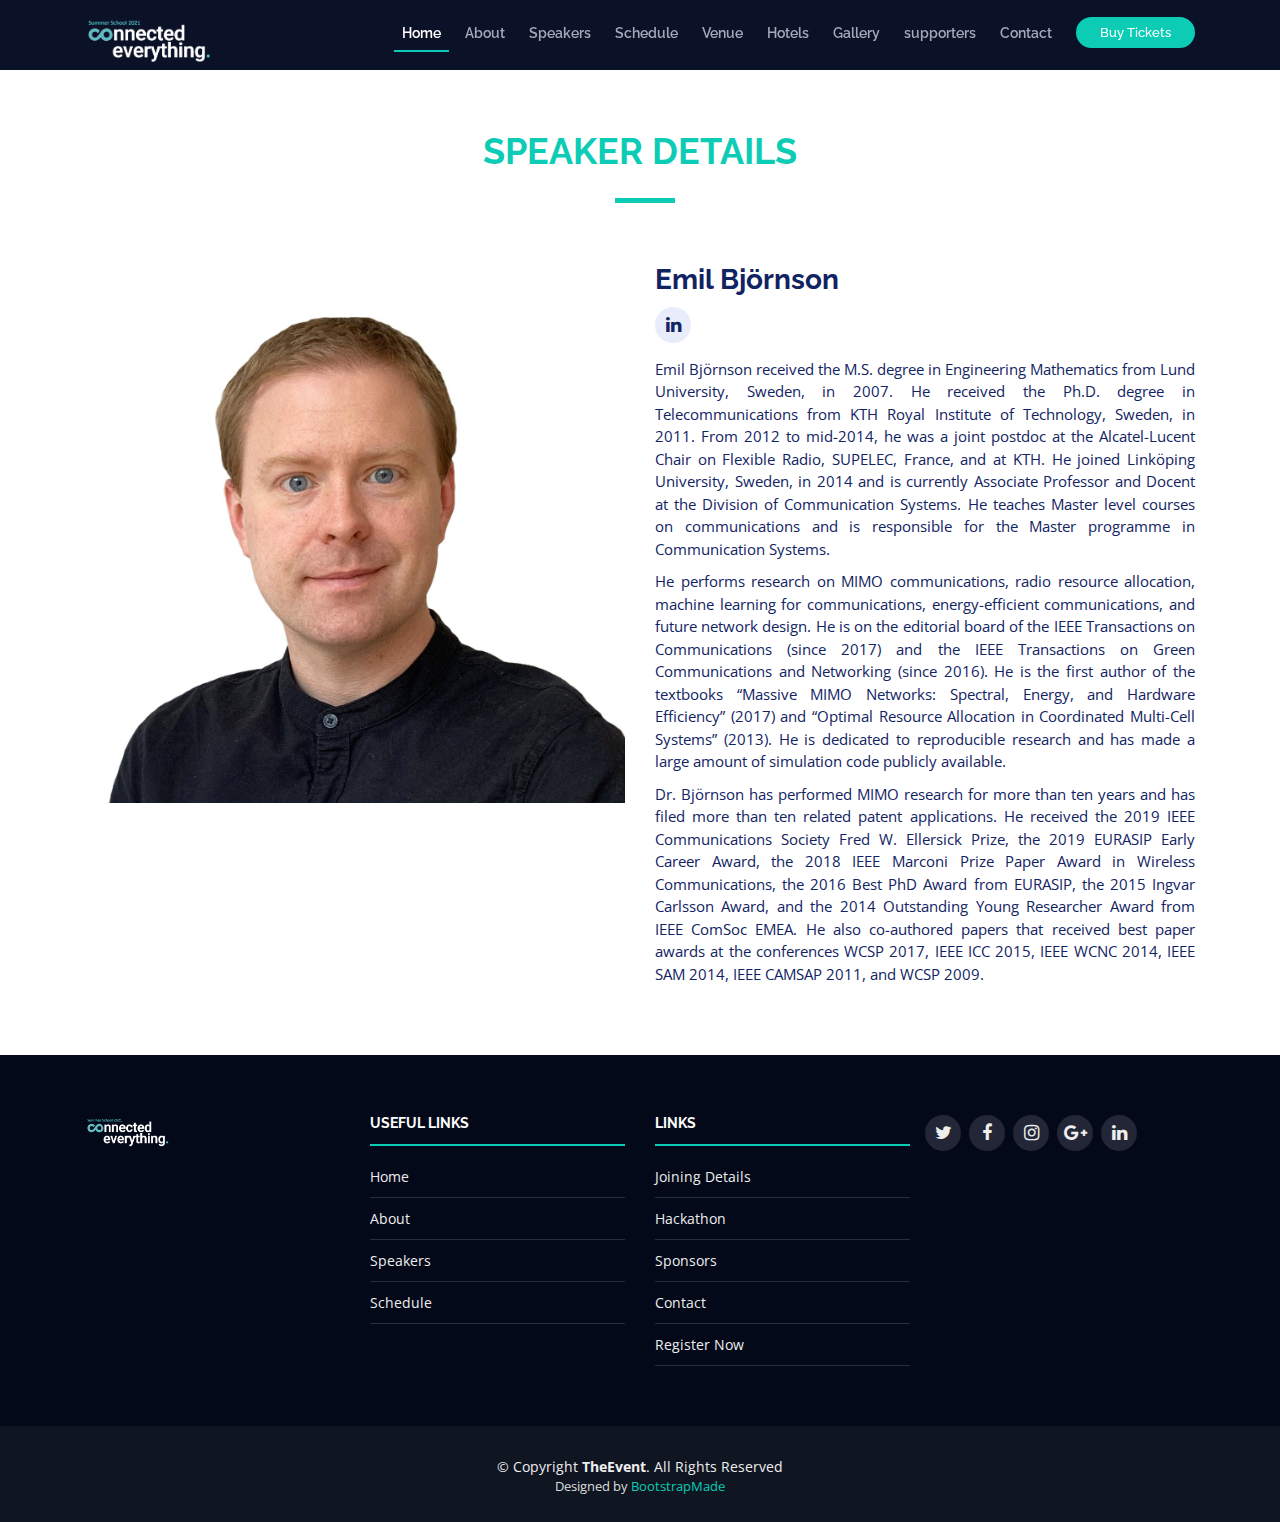
==== 1.html @ ca4d7bbe "sd" ====
<!DOCTYPE html>
<html lang="en">

<head>
  <meta charset="utf-8">
  <title>ConnectedEverything Summer School 2021</title>
  <meta content="width=device-width, initial-scale=1.0" name="viewport">
  <meta content="" name="keywords">
  <meta content="" name="description">

  <!-- Favicons -->
  <link href="img/favicon.png" rel="icon">
  <link href="img/apple-touch-icon.png" rel="apple-touch-icon">

  <!-- Google Fonts -->
  <link href="https://fonts.googleapis.com/css?family=Open+Sans:300,300i,400,400i,700,700i|Raleway:300,400,500,700,800" rel="stylesheet">

  <!-- Bootstrap CSS File -->
  <link href="lib/bootstrap/css/bootstrap.min.css" rel="stylesheet">

  <!-- Libraries CSS Files -->
  <link href="lib/font-awesome/css/font-awesome.min.css" rel="stylesheet">
  <link href="lib/animate/animate.min.css" rel="stylesheet">
  <link href="lib/venobox/venobox.css" rel="stylesheet">
  <link href="lib/owlcarousel/assets/owl.carousel.min.css" rel="stylesheet">

  <!-- Main Stylesheet File -->
  <link href="css/style.css" rel="stylesheet">

  <!-- =======================================================
    Theme Name: TheEvent
    Theme URL: https://bootstrapmade.com/theevent-conference-event-bootstrap-template/
    Author: BootstrapMade.com
    License: https://bootstrapmade.com/license/
  ======================================================= -->
</head>

<body>

  <!--==========================
    Header
  ============================-->
  <header id="header" class="header-fixed">
    <div class="container">

      <div id="logo" class="pull-left">
        <!-- Uncomment below if you prefer to use a text logo -->
        <!-- <h1><a href="#main">C<span>o</span>nf</a></h1>-->
        <a href="index.html#intro" class="scrollto"><img src="img/logo.png" alt="" title=""></a>
      </div>

      <nav id="nav-menu-container">
        <ul class="nav-menu">
          <li class="menu-active"><a href="#intro">Home</a></li>
          <li><a href="index.html#about">About</a></li>
          <li><a href="index.html#speakers">Speakers</a></li>
          <li><a href="index.html#schedule">Schedule</a></li>
          <li><a href="index.html#venue">Venue</a></li>
          <li><a href="index.html#hotels">Hotels</a></li>
          <li><a href="index.html#gallery">Gallery</a></li>
          <li><a href="index.html#supporters">supporters</a></li>
          <li><a href="index.html#contact">Contact</a></li>
          <li class="buy-tickets"><a href="index.html#buy-tickets">Buy Tickets</a></li>
        </ul>
      </nav><!-- #nav-menu-container -->
    </div>
  </header><!-- #header -->

  <main id="main" class="main-page">

    <!--==========================
      Speaker Details Section
    ============================-->
    <section id="speakers-details" class="wow fadeIn">
      <div class="container">
        <div class="section-header">
          <h2>Speaker Details</h2>
          
        </div>

        <div class="row">
          <div class="col-md-6">
            <img src="img/speakers/1.jpg" alt="Speaker 1" class="img-fluid">
          </div>

          <div class="col-md-6">
            <div class="details">
              <h2>Emil Björnson</h2>
              <div class="social">
               <a href="https://www.linkedin.com/in/emilbjornson/?originalSubdomain=se"><i class="fa fa-linkedin"></i></a>
              </div>
              <p style="text-align:justify">Emil Björnson received the M.S. degree in Engineering Mathematics from Lund University, Sweden, in 2007. He received the Ph.D. degree in Telecommunications from KTH Royal Institute of Technology, Sweden, in 2011. From 2012 to mid-2014, he was a joint postdoc at the Alcatel-Lucent Chair on Flexible Radio, SUPELEC, France, and at KTH. He joined Linköping University, Sweden, in 2014 and is currently Associate Professor and Docent at the Division of Communication Systems. He teaches Master level courses on communications and is responsible for the Master programme in Communication Systems.</p>
 
              <p style="text-align:justify">He performs research on MIMO communications, radio resource allocation, machine learning for communications, energy-efficient communications, and future network design. He is on the editorial board of the IEEE Transactions on Communications (since 2017) and the IEEE Transactions on Green Communications and Networking (since 2016). He is the first author of the textbooks “Massive MIMO Networks: Spectral, Energy, and Hardware Efficiency” (2017) and “Optimal Resource Allocation in Coordinated Multi-Cell Systems” (2013). He is dedicated to reproducible research and has made a large amount of simulation code publicly available.</p> 

              <p style="text-align:justify">Dr. Björnson has performed MIMO research for more than ten years and has filed more than ten related patent applications. He received the 2019 IEEE Communications Society Fred W. Ellersick Prize, the 2019 EURASIP Early Career Award, the 2018 IEEE Marconi Prize Paper Award in Wireless Communications, the 2016 Best PhD Award from EURASIP, the 2015 Ingvar Carlsson Award, and the 2014 Outstanding Young Researcher Award from IEEE ComSoc EMEA. He also co-authored papers that received best paper awards at the conferences WCSP 2017, IEEE ICC 2015, IEEE WCNC 2014, IEEE SAM 2014, IEEE CAMSAP 2011, and WCSP 2009.</p>
            </div>
          </div>
          
        </div>
      </div>

    </section>

  </main>


  <!--==========================
    Footer
  ============================-->
  <footer id="footer">
    <div class="footer-top">
      <div class="container">
        <div class="row">

          <div class="col-lg-3 col-md-6 footer-info">
            <img src="img/logo.png" alt="TheEvenet">
            
          </div>

          <div class="col-lg-3 col-md-6 footer-links">
            <h4>Useful Links</h4>
            <ul>
              <li><a href="#intro">Home</a></li>
              <li><a href="#about">About</a></li>
              <li><a href="#speakers">Speakers</a></li>
              <li><a href="#schedule">Schedule</a></li>
            </ul>
          </div>

          <div class="col-lg-3 col-md-6 footer-links">
            <h4> Links</h4>
            <ul>
              <li><a href="#venue">Joining Details</a></li>
              <li><a href="#hotels">Hackathon</a></li>
              <li><a href="#supporters">Sponsors</a></li>
              <li><a href="#contact">Contact</a></li>
              <li class="buy-tickets"><a href="#buy-tickets">Register Now</a></li>
            </ul>
          </div>

                     <div class="social-links">
              <a href="#" class="twitter"><i class="fa fa-twitter"></i></a>
              <a href="#" class="facebook"><i class="fa fa-facebook"></i></a>
              <a href="#" class="instagram"><i class="fa fa-instagram"></i></a>
              <a href="#" class="google-plus"><i class="fa fa-google-plus"></i></a>
              <a href="#" class="linkedin"><i class="fa fa-linkedin"></i></a>
            </div>

          </div>

        </div>
      </div>
    </div>

    <div class="container">
      <div class="copyright">
        &copy; Copyright <strong>TheEvent</strong>. All Rights Reserved
      </div>
      <div class="credits">
        <!--
          All the links in the footer should remain intact.
          You can delete the links only if you purchased the pro version.
          Licensing information: https://bootstrapmade.com/license/
          Purchase the pro version with working PHP/AJAX contact form: https://bootstrapmade.com/buy/?theme=TheEvent
        -->
        Designed by <a href="https://bootstrapmade.com/">BootstrapMade</a>
      </div>
    </div>
  </footer><!-- #footer -->

  <a href="#" class="back-to-top"><i class="fa fa-angle-up"></i></a>

  <!-- JavaScript Libraries -->
  <script src="lib/jquery/jquery.min.js"></script>
  <script src="lib/jquery/jquery-migrate.min.js"></script>
  <script src="lib/bootstrap/js/bootstrap.bundle.min.js"></script>
  <script src="lib/easing/easing.min.js"></script>
  <script src="lib/superfish/hoverIntent.js"></script>
  <script src="lib/superfish/superfish.min.js"></script>
  <script src="lib/wow/wow.min.js"></script>
  <script src="lib/venobox/venobox.min.js"></script>
  <script src="lib/owlcarousel/owl.carousel.min.js"></script>

  <!-- Contact Form JavaScript File -->
  <script src="contactform/contactform.js"></script>

  <!-- Template Main Javascript File -->
  <script src="js/main.js"></script>
</body>

</html>
---- lib/venobox/venobox.css ----
/* ------ venobox.css --------*/
.vbox-overlay *, .vbox-overlay *:before, .vbox-overlay *:after{
    -webkit-backface-visibility: hidden;
    -webkit-box-sizing:border-box;
    -moz-box-sizing:border-box;
    box-sizing:border-box;
}
.vbox-overlay * { 
    -webkit-backface-visibility: visible;
    backface-visibility: visible;
}
.vbox-overlay{
    display: -webkit-flex;
    display: flex;
    -webkit-flex-direction: column;
    flex-direction: column;
    -webkit-justify-content: center;
    justify-content: center;
    -webkit-align-items: center;
    align-items: center;
    position: fixed;
    left: 0;
    top: 0;
    bottom: 0;
    right: 0;
    z-index: 1040;
    -webkit-transform:translateZ(1000px);
    transform: translateZ(1000px);
    transform-style: preserve-3d;
}

/* ----- navigation ----- */
.vbox-title{
    width: 100%;
    height: 40px;
    float: left;
    text-align: center;
    line-height: 28px;
    font-size: 12px;
    padding: 6px 40px;
    overflow: hidden;
    position: fixed;
    display: none;
    left: 0;
    z-index: 1050;
}
.vbox-close{
    cursor: pointer;
    position: fixed;
    top: 15px;
    right: 15px;
    width: 48px;
    height: 48px;
    display: block;
    background-position:10px center;
    overflow: hidden;
    font-size: 48px;
    line-height: 1;
    text-align: center;
    z-index: 1050;
}
.vbox-num{
    cursor: pointer;
    position: fixed;
    left: 0;
    height: 40px;
    display: block;
    overflow: hidden;
    line-height: 28px;
    font-size: 12px;
    padding: 6px 10px;
    display: none;
    z-index: 1050;
}
/* ----- navigation ARROWS ----- */
.vbox-next, .vbox-prev{
    position: fixed;
    top: 50%;
    margin-top: -15px;
    overflow: hidden;
    cursor: pointer;
    display: block;
    width: 45px;
    height: 45px;
    z-index: 1050;
}
.vbox-next span, .vbox-prev span{
    position: relative;
    width: 20px;
    height: 20px;
    border: 2px solid transparent;
    border-top-color: #B6B6B6;
    border-right-color: #B6B6B6;
    text-indent: -100px;
    position: absolute;
    top: 8px;
    display: block;
}
.vbox-prev{
    left: 15px;
}
.vbox-next{
    right: 30px;
}
.vbox-prev span{
    left: 10px;
    -ms-transform: rotate(-135deg);
    -webkit-transform: rotate(-135deg);
    transform: rotate(-135deg);
}
.vbox-next span{
    -ms-transform: rotate(45deg);
    -webkit-transform: rotate(45deg);
    transform: rotate(45deg);
    right: 10px;
}
/* ------- inline window ------ */
.vbox-inline{
    width: 420px;
    height: 315px;
    height: 70vh;
    padding: 10px;
    background: #fff;
    margin: 0 auto;
    overflow: auto;
    text-align: left;
}
/* ------- Video & iFrames window ------ */
.venoframe{
    max-width: 100%;
    width: 100%;
    border: none;
    width: 100%;
    height: 260px;
    height: 70vh;
}
.venoframe.vbvid{
    height: 260px;
}
@media (min-width: 768px) {
    .venoframe, .vbox-inline{
        width: 90%;
        height: 360px;
        height: 70vh;
    }
    .venoframe.vbvid{
        width: 640px;
        height: 360px;
    }
}
@media (min-width: 992px) {
    .venoframe, .vbox-inline{
        max-width: 1200px;
        width: 80%;
        height: 540px;
        height: 70vh;
    }
    .venoframe.vbvid{
        width: 960px;
        height: 540px;
    }
}
/* 
Please do NOT edit this part! 
or at least read this note: http://i.imgur.com/7C0ws9e.gif
*/
.vbox-open{
    overflow: hidden;
}
.vbox-container{
    position: absolute;
    left: 0;
    right: 0;
    top: 0;
    bottom: 0;
    overflow-x: hidden;
    overflow-y: auto;
    overflow-scrolling: touch;
    -webkit-overflow-scrolling: touch;
    z-index: 20;
    max-height: 100%;

}

.vbox-content{
    text-align: center;
    float: left;
    width: 100%;
    position: relative;
    overflow: hidden;
    padding: 20px 10px;
}
.vbox-container img{
    max-width: 100%;
    height: auto;
}
.figlio{
    max-width: 100%;
    text-align: initial;
    border: 8px solid rgba(255, 255, 255, 0.4);
}
img.figlio{
    -webkit-user-select: none;
-khtml-user-select: none;
-moz-user-select: none;
-o-user-select: none;
user-select: none;
}
.vbox-content.swipe-left{
    margin-left: -200px !important;
}
.vbox-content.swipe-right{
    margin-left: 200px !important;
}
.animated{
    webkit-transition: margin 300ms ease-out;
    transition: margin 300ms ease-out;
}
.animate-in{
    opacity: 1;
}
.animate-out{
    opacity: 0;
}
/* ---------- preloader ----------
 * SPINKIT 
 * http://tobiasahlin.com/spinkit/
-------------------------------- */
.sk-double-bounce,.sk-rotating-plane{width:40px;height:40px;margin:40px auto}.sk-rotating-plane{background-color:#333;-webkit-animation:sk-rotatePlane 1.2s infinite ease-in-out;animation:sk-rotatePlane 1.2s infinite ease-in-out}@-webkit-keyframes sk-rotatePlane{0%{-webkit-transform:perspective(120px) rotateX(0) rotateY(0);transform:perspective(120px) rotateX(0) rotateY(0)}50%{-webkit-transform:perspective(120px) rotateX(-180.1deg) rotateY(0);transform:perspective(120px) rotateX(-180.1deg) rotateY(0)}100%{-webkit-transform:perspective(120px) rotateX(-180deg) rotateY(-179.9deg);transform:perspective(120px) rotateX(-180deg) rotateY(-179.9deg)}}@keyframes sk-rotatePlane{0%{-webkit-transform:perspective(120px) rotateX(0) rotateY(0);transform:perspective(120px) rotateX(0) rotateY(0)}50%{-webkit-transform:perspective(120px) rotateX(-180.1deg) rotateY(0);transform:perspective(120px) rotateX(-180.1deg) rotateY(0)}100%{-webkit-transform:perspective(120px) rotateX(-180deg) rotateY(-179.9deg);transform:perspective(120px) rotateX(-180deg) rotateY(-179.9deg)}}.sk-double-bounce{position:relative}.sk-double-bounce .sk-child{width:100%;height:100%;border-radius:50%;background-color:#333;opacity:.6;position:absolute;top:0;left:0;-webkit-animation:sk-doubleBounce 2s infinite ease-in-out;animation:sk-doubleBounce 2s infinite ease-in-out}.sk-chasing-dots .sk-child,.sk-spinner-pulse,.sk-three-bounce .sk-child{background-color:#333;border-radius:100%}.sk-double-bounce .sk-double-bounce2{-webkit-animation-delay:-1s;animation-delay:-1s}@-webkit-keyframes sk-doubleBounce{0%,100%{-webkit-transform:scale(0);transform:scale(0)}50%{-webkit-transform:scale(1);transform:scale(1)}}@keyframes sk-doubleBounce{0%,100%{-webkit-transform:scale(0);transform:scale(0)}50%{-webkit-transform:scale(1);transform:scale(1)}}.sk-wave{margin:40px auto;width:50px;height:40px;text-align:center;font-size:10px}.sk-wave .sk-rect{background-color:#333;height:100%;width:6px;display:inline-block;-webkit-animation:sk-waveStretchDelay 1.2s infinite ease-in-out;animation:sk-waveStretchDelay 1.2s infinite ease-in-out}.sk-wave .sk-rect1{-webkit-animation-delay:-1.2s;animation-delay:-1.2s}.sk-wave .sk-rect2{-webkit-animation-delay:-1.1s;animation-delay:-1.1s}.sk-wave .sk-rect3{-webkit-animation-delay:-1s;animation-delay:-1s}.sk-wave .sk-rect4{-webkit-animation-delay:-.9s;animation-delay:-.9s}.sk-wave .sk-rect5{-webkit-animation-delay:-.8s;animation-delay:-.8s}@-webkit-keyframes sk-waveStretchDelay{0%,100%,40%{-webkit-transform:scaleY(.4);transform:scaleY(.4)}20%{-webkit-transform:scaleY(1);transform:scaleY(1)}}@keyframes sk-waveStretchDelay{0%,100%,40%{-webkit-transform:scaleY(.4);transform:scaleY(.4)}20%{-webkit-transform:scaleY(1);transform:scaleY(1)}}.sk-wandering-cubes{margin:40px auto;width:40px;height:40px;position:relative}.sk-wandering-cubes .sk-cube{background-color:#333;width:10px;height:10px;position:absolute;top:0;left:0;-webkit-animation:sk-wanderingCube 1.8s ease-in-out -1.8s infinite both;animation:sk-wanderingCube 1.8s ease-in-out -1.8s infinite both}.sk-chasing-dots,.sk-spinner-pulse{width:40px;height:40px;margin:40px auto}.sk-wandering-cubes .sk-cube2{-webkit-animation-delay:-.9s;animation-delay:-.9s}@-webkit-keyframes sk-wanderingCube{0%{-webkit-transform:rotate(0);transform:rotate(0)}25%{-webkit-transform:translateX(30px) rotate(-90deg) scale(.5);transform:translateX(30px) rotate(-90deg) scale(.5)}50%{-webkit-transform:translateX(30px) translateY(30px) rotate(-179deg);transform:translateX(30px) translateY(30px) rotate(-179deg)}50.1%{-webkit-transform:translateX(30px) translateY(30px) rotate(-180deg);transform:translateX(30px) translateY(30px) rotate(-180deg)}75%{-webkit-transform:translateX(0) translateY(30px) rotate(-270deg) scale(.5);transform:translateX(0) translateY(30px) rotate(-270deg) scale(.5)}100%{-webkit-transform:rotate(-360deg);transform:rotate(-360deg)}}@keyframes sk-wanderingCube{0%{-webkit-transform:rotate(0);transform:rotate(0)}25%{-webkit-transform:translateX(30px) rotate(-90deg) scale(.5);transform:translateX(30px) rotate(-90deg) scale(.5)}50%{-webkit-transform:translateX(30px) translateY(30px) rotate(-179deg);transform:translateX(30px) translateY(30px) rotate(-179deg)}50.1%{-webkit-transform:translateX(30px) translateY(30px) rotate(-180deg);transform:translateX(30px) translateY(30px) rotate(-180deg)}75%{-webkit-transform:translateX(0) translateY(30px) rotate(-270deg) scale(.5);transform:translateX(0) translateY(30px) rotate(-270deg) scale(.5)}100%{-webkit-transform:rotate(-360deg);transform:rotate(-360deg)}}.sk-spinner-pulse{-webkit-animation:sk-pulseScaleOut 1s infinite ease-in-out;animation:sk-pulseScaleOut 1s infinite ease-in-out}@-webkit-keyframes sk-pulseScaleOut{0%{-webkit-transform:scale(0);transform:scale(0)}100%{-webkit-transform:scale(1);transform:scale(1);opacity:0}}@keyframes sk-pulseScaleOut{0%{-webkit-transform:scale(0);transform:scale(0)}100%{-webkit-transform:scale(1);transform:scale(1);opacity:0}}.sk-chasing-dots{position:relative;text-align:center;-webkit-animation:sk-chasingDotsRotate 2s infinite linear;animation:sk-chasingDotsRotate 2s infinite linear}.sk-chasing-dots .sk-child{width:60%;height:60%;display:inline-block;position:absolute;top:0;-webkit-animation:sk-chasingDotsBounce 2s infinite ease-in-out;animation:sk-chasingDotsBounce 2s infinite ease-in-out}.sk-chasing-dots .sk-dot2{top:auto;bottom:0;-webkit-animation-delay:-1s;animation-delay:-1s}@-webkit-keyframes sk-chasingDotsRotate{100%{-webkit-transform:rotate(360deg);transform:rotate(360deg)}}@keyframes sk-chasingDotsRotate{100%{-webkit-transform:rotate(360deg);transform:rotate(360deg)}}@-webkit-keyframes sk-chasingDotsBounce{0%,100%{-webkit-transform:scale(0);transform:scale(0)}50%{-webkit-transform:scale(1);transform:scale(1)}}@keyframes sk-chasingDotsBounce{0%,100%{-webkit-transform:scale(0);transform:scale(0)}50%{-webkit-transform:scale(1);transform:scale(1)}}.sk-three-bounce{margin:40px auto;width:80px;text-align:center}.sk-three-bounce .sk-child{width:20px;height:20px;display:inline-block;-webkit-animation:sk-three-bounce 1.4s ease-in-out 0s infinite both;animation:sk-three-bounce 1.4s ease-in-out 0s infinite both}.sk-circle .sk-child:before,.sk-fading-circle .sk-circle:before{display:block;border-radius:100%;content:'';background-color:#333}.sk-three-bounce .sk-bounce1{-webkit-animation-delay:-.32s;animation-delay:-.32s}.sk-three-bounce .sk-bounce2{-webkit-animation-delay:-.16s;animation-delay:-.16s}@-webkit-keyframes sk-three-bounce{0%,100%,80%{-webkit-transform:scale(0);transform:scale(0)}40%{-webkit-transform:scale(1);transform:scale(1)}}@keyframes sk-three-bounce{0%,100%,80%{-webkit-transform:scale(0);transform:scale(0)}40%{-webkit-transform:scale(1);transform:scale(1)}}.sk-circle{margin:40px auto;width:40px;height:40px;position:relative}.sk-circle .sk-child{width:100%;height:100%;position:absolute;left:0;top:0}.sk-circle .sk-child:before{margin:0 auto;width:15%;height:15%;-webkit-animation:sk-circleBounceDelay 1.2s infinite ease-in-out both;animation:sk-circleBounceDelay 1.2s infinite ease-in-out both}.sk-circle .sk-circle2{-webkit-transform:rotate(30deg);-ms-transform:rotate(30deg);transform:rotate(30deg)}.sk-circle .sk-circle3{-webkit-transform:rotate(60deg);-ms-transform:rotate(60deg);transform:rotate(60deg)}.sk-circle .sk-circle4{-webkit-transform:rotate(90deg);-ms-transform:rotate(90deg);transform:rotate(90deg)}.sk-circle .sk-circle5{-webkit-transform:rotate(120deg);-ms-transform:rotate(120deg);transform:rotate(120deg)}.sk-circle .sk-circle6{-webkit-transform:rotate(150deg);-ms-transform:rotate(150deg);transform:rotate(150deg)}.sk-circle .sk-circle7{-webkit-transform:rotate(180deg);-ms-transform:rotate(180deg);transform:rotate(180deg)}.sk-circle .sk-circle8{-webkit-transform:rotate(210deg);-ms-transform:rotate(210deg);transform:rotate(210deg)}.sk-circle .sk-circle9{-webkit-transform:rotate(240deg);-ms-transform:rotate(240deg);transform:rotate(240deg)}.sk-circle .sk-circle10{-webkit-transform:rotate(270deg);-ms-transform:rotate(270deg);transform:rotate(270deg)}.sk-circle .sk-circle11{-webkit-transform:rotate(300deg);-ms-transform:rotate(300deg);transform:rotate(300deg)}.sk-circle .sk-circle12{-webkit-transform:rotate(330deg);-ms-transform:rotate(330deg);transform:rotate(330deg)}.sk-circle .sk-circle2:before{-webkit-animation-delay:-1.1s;animation-delay:-1.1s}.sk-circle .sk-circle3:before{-webkit-animation-delay:-1s;animation-delay:-1s}.sk-circle .sk-circle4:before{-webkit-animation-delay:-.9s;animation-delay:-.9s}.sk-circle .sk-circle5:before{-webkit-animation-delay:-.8s;animation-delay:-.8s}.sk-circle .sk-circle6:before{-webkit-animation-delay:-.7s;animation-delay:-.7s}.sk-circle .sk-circle7:before{-webkit-animation-delay:-.6s;animation-delay:-.6s}.sk-circle .sk-circle8:before{-webkit-animation-delay:-.5s;animation-delay:-.5s}.sk-circle .sk-circle9:before{-webkit-animation-delay:-.4s;animation-delay:-.4s}.sk-circle .sk-circle10:before{-webkit-animation-delay:-.3s;animation-delay:-.3s}.sk-circle .sk-circle11:before{-webkit-animation-delay:-.2s;animation-delay:-.2s}.sk-circle .sk-circle12:before{-webkit-animation-delay:-.1s;animation-delay:-.1s}@-webkit-keyframes sk-circleBounceDelay{0%,100%,80%{-webkit-transform:scale(0);transform:scale(0)}40%{-webkit-transform:scale(1);transform:scale(1)}}@keyframes sk-circleBounceDelay{0%,100%,80%{-webkit-transform:scale(0);transform:scale(0)}40%{-webkit-transform:scale(1);transform:scale(1)}}.sk-cube-grid{width:40px;height:40px;margin:40px auto}.sk-cube-grid .sk-cube{width:33.33%;height:33.33%;background-color:#333;float:left;-webkit-animation:sk-cubeGridScaleDelay 1.3s infinite ease-in-out;animation:sk-cubeGridScaleDelay 1.3s infinite ease-in-out}.sk-cube-grid .sk-cube1{-webkit-animation-delay:.2s;animation-delay:.2s}.sk-cube-grid .sk-cube2{-webkit-animation-delay:.3s;animation-delay:.3s}.sk-cube-grid .sk-cube3{-webkit-animation-delay:.4s;animation-delay:.4s}.sk-cube-grid .sk-cube4{-webkit-animation-delay:.1s;animation-delay:.1s}.sk-cube-grid .sk-cube5{-webkit-animation-delay:.2s;animation-delay:.2s}.sk-cube-grid .sk-cube6{-webkit-animation-delay:.3s;animation-delay:.3s}.sk-cube-grid .sk-cube7{-webkit-animation-delay:0ms;animation-delay:0ms}.sk-cube-grid .sk-cube8{-webkit-animation-delay:.1s;animation-delay:.1s}.sk-cube-grid .sk-cube9{-webkit-animation-delay:.2s;animation-delay:.2s}@-webkit-keyframes sk-cubeGridScaleDelay{0%,100%,70%{-webkit-transform:scale3D(1,1,1);transform:scale3D(1,1,1)}35%{-webkit-transform:scale3D(0,0,1);transform:scale3D(0,0,1)}}@keyframes sk-cubeGridScaleDelay{0%,100%,70%{-webkit-transform:scale3D(1,1,1);transform:scale3D(1,1,1)}35%{-webkit-transform:scale3D(0,0,1);transform:scale3D(0,0,1)}}.sk-fading-circle{margin:40px auto;width:40px;height:40px;position:relative}.sk-fading-circle .sk-circle{width:100%;height:100%;position:absolute;left:0;top:0}.sk-fading-circle .sk-circle:before{margin:0 auto;width:15%;height:15%;-webkit-animation:sk-circleFadeDelay 1.2s infinite ease-in-out both;animation:sk-circleFadeDelay 1.2s infinite ease-in-out both}.sk-fading-circle .sk-circle2{-webkit-transform:rotate(30deg);-ms-transform:rotate(30deg);transform:rotate(30deg)}.sk-fading-circle .sk-circle3{-webkit-transform:rotate(60deg);-ms-transform:rotate(60deg);transform:rotate(60deg)}.sk-fading-circle .sk-circle4{-webkit-transform:rotate(90deg);-ms-transform:rotate(90deg);transform:rotate(90deg)}.sk-fading-circle .sk-circle5{-webkit-transform:rotate(120deg);-ms-transform:rotate(120deg);transform:rotate(120deg)}.sk-fading-circle .sk-circle6{-webkit-transform:rotate(150deg);-ms-transform:rotate(150deg);transform:rotate(150deg)}.sk-fading-circle .sk-circle7{-webkit-transform:rotate(180deg);-ms-transform:rotate(180deg);transform:rotate(180deg)}.sk-fading-circle .sk-circle8{-webkit-transform:rotate(210deg);-ms-transform:rotate(210deg);transform:rotate(210deg)}.sk-fading-circle .sk-circle9{-webkit-transform:rotate(240deg);-ms-transform:rotate(240deg);transform:rotate(240deg)}.sk-fading-circle .sk-circle10{-webkit-transform:rotate(270deg);-ms-transform:rotate(270deg);transform:rotate(270deg)}.sk-fading-circle .sk-circle11{-webkit-transform:rotate(300deg);-ms-transform:rotate(300deg);transform:rotate(300deg)}.sk-fading-circle .sk-circle12{-webkit-transform:rotate(330deg);-ms-transform:rotate(330deg);transform:rotate(330deg)}.sk-fading-circle .sk-circle2:before{-webkit-animation-delay:-1.1s;animation-delay:-1.1s}.sk-fading-circle .sk-circle3:before{-webkit-animation-delay:-1s;animation-delay:-1s}.sk-fading-circle .sk-circle4:before{-webkit-animation-delay:-.9s;animation-delay:-.9s}.sk-fading-circle .sk-circle5:before{-webkit-animation-delay:-.8s;animation-delay:-.8s}.sk-fading-circle .sk-circle6:before{-webkit-animation-delay:-.7s;animation-delay:-.7s}.sk-fading-circle .sk-circle7:before{-webkit-animation-delay:-.6s;animation-delay:-.6s}.sk-fading-circle .sk-circle8:before{-webkit-animation-delay:-.5s;animation-delay:-.5s}.sk-fading-circle .sk-circle9:before{-webkit-animation-delay:-.4s;animation-delay:-.4s}.sk-fading-circle .sk-circle10:before{-webkit-animation-delay:-.3s;animation-delay:-.3s}.sk-fading-circle .sk-circle11:before{-webkit-animation-delay:-.2s;animation-delay:-.2s}.sk-fading-circle .sk-circle12:before{-webkit-animation-delay:-.1s;animation-delay:-.1s}@-webkit-keyframes sk-circleFadeDelay{0%,100%,39%{opacity:0}40%{opacity:1}}@keyframes sk-circleFadeDelay{0%,100%,39%{opacity:0}40%{opacity:1}}.sk-folding-cube{margin:40px auto;width:40px;height:40px;position:relative;-webkit-transform:rotateZ(45deg);transform:rotateZ(45deg)}.sk-folding-cube .sk-cube{float:left;width:50%;height:50%;position:relative;-webkit-transform:scale(1.1);-ms-transform:scale(1.1);transform:scale(1.1)}.sk-folding-cube .sk-cube:before{content:'';position:absolute;top:0;left:0;width:100%;height:100%;background-color:#333;-webkit-animation:sk-foldCubeAngle 2.4s infinite linear both;animation:sk-foldCubeAngle 2.4s infinite linear both;-webkit-transform-origin:100% 100%;-ms-transform-origin:100% 100%;transform-origin:100% 100%}.sk-folding-cube .sk-cube2{-webkit-transform:scale(1.1) rotateZ(90deg);transform:scale(1.1) rotateZ(90deg)}.sk-folding-cube .sk-cube3{-webkit-transform:scale(1.1) rotateZ(180deg);transform:scale(1.1) rotateZ(180deg)}.sk-folding-cube .sk-cube4{-webkit-transform:scale(1.1) rotateZ(270deg);transform:scale(1.1) rotateZ(270deg)}.sk-folding-cube .sk-cube2:before{-webkit-animation-delay:.3s;animation-delay:.3s}.sk-folding-cube .sk-cube3:before{-webkit-animation-delay:.6s;animation-delay:.6s}.sk-folding-cube .sk-cube4:before{-webkit-animation-delay:.9s;animation-delay:.9s}@-webkit-keyframes sk-foldCubeAngle{0%,10%{-webkit-transform:perspective(140px) rotateX(-180deg);transform:perspective(140px) rotateX(-180deg);opacity:0}25%,75%{-webkit-transform:perspective(140px) rotateX(0);transform:perspective(140px) rotateX(0);opacity:1}100%,90%{-webkit-transform:perspective(140px) rotateY(180deg);transform:perspective(140px) rotateY(180deg);opacity:0}}@keyframes sk-foldCubeAngle{0%,10%{-webkit-transform:perspective(140px) rotateX(-180deg);transform:perspective(140px) rotateX(-180deg);opacity:0}25%,75%{-webkit-transform:perspective(140px) rotateX(0);transform:perspective(140px) rotateX(0);opacity:1}100%,90%{-webkit-transform:perspective(140px) rotateY(180deg);transform:perspective(140px) rotateY(180deg);opacity:0}}
---- css/style.css ----
/*
  Theme Name: TheEvent
  Theme URL: https://bootstrapmade.com/theevent-conference-event-bootstrap-template/
  Author: BootstrapMade.com
  License: https://bootstrapmade.com/license/
*/

/*--------------------------------------------------------------
# General
--------------------------------------------------------------*/

body {
  background: #fff;
  color: #2f3138;
  font-family: "Open Sans", sans-serif;
}

a {
  color: #0cccb6;
  transition: 0.5s;
}

a:hover,
a:active,
a:focus {
  color: #0cccb6;
  outline: none;
  text-decoration: none;
}

p {
  padding: 0;
  margin: 0 0 30px 0;
}

h1,
h2,
h3,
h4,
h5,
h6 {
  font-family: "Raleway", sans-serif;
  font-weight: 400;
  margin: 0 0 20px 0;
  padding: 0;
  color: #0cccb6;
}

.main-page {
  margin-top: 70px;
}

.wow {
  visibility: hidden;
}

/* Prelaoder */

#preloader {
  position: fixed;
  left: 0;
  top: 0;
  z-index: 999;
  width: 100%;
  height: 100%;
  overflow: visible;
  background: #fff url("../img/preloader.svg") no-repeat center center;
}

/* Back to top button */

.back-to-top {
  position: fixed;
  display: none;
  background: #0cccb6;
  color: #fff;
  width: 40px;
  height: 40px;
  text-align: center;
  border-radius: 50px;
  right: 15px;
  bottom: 15px;
  transition: background 0.5s ease-in-out;
}

.back-to-top i {
  font-size: 24px;
  padding-top: 6px;
}

.back-to-top:focus {
  background: #e0072f;
  color: #fff;
  outline: none;
}

.back-to-top:hover {
  background: #e0072f;
  color: #fff;
}

/* Sections Header
--------------------------------*/

.section-header {
  margin-bottom: 60px;
  position: relative;
  padding-bottom: 20px;
}

.section-header::before {
  content: '';
  position: absolute;
  display: block;
  width: 60px;
  height: 5px;
  background: #0cccb6;
  bottom: 0;
  left: calc(50% - 25px);
}

.section-header h2 {
  font-size: 36px;
  text-transform: uppercase;
  text-align: center;
  font-weight: 700;
  margin-bottom: 10px;
}

.section-header p {
  text-align: center;
  padding: 0;
  margin: 0;
  font-size: 18px;
  font-weight: 500;
  color: #9195a2;
}

.section-with-bg {
  background-color: #f6f7fd;
}

/*--------------------------------------------------------------
# Header
--------------------------------------------------------------*/

#header {
  height: 90px;
  padding: 25px 0;
  position: fixed;
  left: 0;
  top: 0;
  right: 0;
  transition: all 0.5s;
  z-index: 997;
}

#header.header-scrolled,
#header.header-fixed {
  background: rgba(6, 12, 34, 0.98);
  height: 70px;
  padding: 15px 0;
  transition: all 0.5s;
}

#header #logo h1 {
  font-size: 36px;
  margin: 0;
  padding: 6px 0;
  line-height: 1;
  font-family: "Raleway", sans-serif;
  font-weight: 700;
  letter-spacing: 3px;
  text-transform: uppercase;
}

#header #logo h1 span {
  color: #0cccb6;
}

#header #logo h1 a,
#header #logo h1 a:hover {
  color: #fff;
}

#header #logo img {
  padding: 0;
  margin: 0;
  max-height: 60px;
}

/*--------------------------------------------------------------
# Navigation Menu
--------------------------------------------------------------*/

/* Nav Menu Essentials */

.nav-menu,
.nav-menu * {
  margin: 0;
  padding: 0;
  list-style: none;
}

.nav-menu ul {
  position: absolute;
  display: none;
  top: 100%;
  left: 0;
  z-index: 99;
}

.nav-menu li {
  position: relative;
  white-space: nowrap;
}

.nav-menu > li {
  float: left;
}

.nav-menu li:hover > ul,
.nav-menu li.sfHover > ul {
  display: block;
}

.nav-menu ul ul {
  top: 0;
  left: 100%;
}

.nav-menu ul li {
  min-width: 180px;
}

/* Nav Menu Arrows */

.sf-arrows .sf-with-ul {
  padding-right: 30px;
}

.sf-arrows .sf-with-ul:after {
  content: "\f107";
  position: absolute;
  right: 15px;
  font-family: FontAwesome;
  font-style: normal;
  font-weight: normal;
}

.sf-arrows ul .sf-with-ul:after {
  content: "\f105";
}

/* Nav Meu Container */

#nav-menu-container {
  float: right;
  margin: 0;
}

/* Nav Meu Styling */

.nav-menu a {
  padding: 8px;
  text-decoration: none;
  display: inline-block;
  color: rgba(202, 206, 221, 0.8);
  font-family: "Raleway", sans-serif;
  font-weight: 600;
  font-size: 14px;
  outline: none;
}

.nav-menu .menu-active a,
.nav-menu a:hover {
  color: #fff;
}

.nav-menu > li {
  margin-left: 8px;
}

.nav-menu > li > a:before {
  content: "";
  position: absolute;
  width: 0;
  height: 2px;
  bottom: 0;
  left: 0;
  background-color: #0cccb6;
  visibility: hidden;
  transition: all 0.3s ease-in-out 0s;
}

.nav-menu a:hover:before,
.nav-menu li:hover > a:before,
.nav-menu .menu-active > a:before {
  visibility: visible;
  width: 100%;
}

.nav-menu li.buy-tickets a {
  color: #fff;
  background: #0cccb6;
  padding: 7px 22px;
  border-radius: 50px;
  border: 2px solid #0cccb6;
  transition: all ease-in-out 0.3s;
  font-weight: 500;
  margin-left: 8px;
  margin-top: 2px;
  line-height: 1;
  font-size: 13px;
}

.nav-menu li.buy-tickets a:hover {
  background: none;
}

.nav-menu li.buy-tickets:hover a:before,
.nav-menu li.buy-tickets.menu-active a:before {
  visibility: hidden;
}

.nav-menu ul {
  margin: 4px 0 0 0;
  padding: 10px;
  box-shadow: 0px 0px 30px rgba(127, 137, 161, 0.25);
  background: #fff;
  border-radius: 3px;
}

.nav-menu ul li {
  transition: 0.3s;
}

.nav-menu ul li a {
  padding: 10px;
  color: #060c22;
  transition: 0.3s;
  display: block;
  font-size: 13px;
  text-transform: none;
  border-radius: 3px;
}

.nav-menu ul li:hover > a {
  background: #0cccb6;
  color: #fff;
}

.nav-menu ul ul {
  margin: 0;
}

/* Mobile Nav Toggle */

#mobile-nav-toggle {
  position: fixed;
  right: 0;
  top: 0;
  z-index: 999;
  margin: 15px 15px 0 0;
  border: 0;
  background: none;
  font-size: 24px;
  display: none;
  transition: all 0.4s;
  outline: none;
  cursor: pointer;
}

#mobile-nav-toggle i {
  color: #fff;
}

/* Mobile Nav Styling */

#mobile-nav {
  position: fixed;
  top: 0;
  padding-top: 18px;
  bottom: 0;
  z-index: 998;
  background: rgba(6, 12, 34, 0.9);
  left: -260px;
  width: 260px;
  overflow-y: auto;
  transition: 0.4s;
}

#mobile-nav ul {
  padding: 0;
  margin: 0;
  list-style: none;
}

#mobile-nav ul li {
  position: relative;
}

#mobile-nav ul li a {
  color: #fff;
  font-size: 17px;
  overflow: hidden;
  padding: 10px 22px 10px 15px;
  position: relative;
  text-decoration: none;
  width: 100%;
  display: block;
  outline: none;
}

#mobile-nav ul li a:hover {
  color: #0cccb6;
}

#mobile-nav ul li li {
  padding-left: 30px;
}

#mobile-nav ul .menu-has-children i {
  position: absolute;
  right: 0;
  z-index: 99;
  padding: 15px;
  cursor: pointer;
  color: #fff;
}

#mobile-nav ul .menu-has-children i.fa-chevron-up {
  color: #0cccb6;
}

#mobile-nav ul .menu-item-active {
  color: #0cccb6;
}

#mobile-body-overly {
  width: 100%;
  height: 100%;
  z-index: 997;
  top: 0;
  left: 0;
  position: fixed;
  background: rgba(6, 12, 34, 0.8);
  display: none;
}

/* Mobile Nav body classes */

body.mobile-nav-active {
  overflow: hidden;
}

body.mobile-nav-active #mobile-nav {
  left: 0;
}

body.mobile-nav-active #mobile-nav-toggle {
  color: #fff;
}

/*--------------------------------------------------------------
# Intro Section
--------------------------------------------------------------*/

#intro {
  width: 100%;
  height: 100vh;
  background: url(../img/intro-bg.jpg) top center;
  background-size: cover;
  overflow: hidden;
  position: relative;
}

#intro:before {
  content: "";
  background: rgba(6, 12, 34, 0.8);
  position: absolute;
  bottom: 0;
  top: 0;
  left: 0;
  right: 0;
}

#intro .intro-container {
  position: absolute;
  bottom: 0;
  left: 0;
  top: 90px;
  right: 0;
  display: -webkit-box;
  display: -ms-flexbox;
  display: flex;
  -webkit-box-pack: center;
  -ms-flex-pack: center;
  justify-content: center;
  -webkit-box-align: center;
  -ms-flex-align: center;
  align-items: center;
  -webkit-box-orient: vertical;
  -webkit-box-direction: normal;
  -ms-flex-direction: column;
  flex-direction: column;
  text-align: center;
  padding: 0 15px;
}

#intro h1 {
  color: #fff;
  font-family: "Raleway", sans-serif;
  font-size: 56px;
  font-weight: 600;
  text-transform: uppercase;
}

#intro h1 span {
  color: #0cccb6;
}

#intro p {
  color: #ebebeb;
  font-weight: 700;
  font-size: 20px;
}

#intro .play-btn {
  width: 94px;
  height: 94px;
  background: radial-gradient(#0cccb6 50%, rgba(101, 111, 150, 0.15) 52%);
  border-radius: 50%;
  display: block;
  position: relative;
  overflow: hidden;
}

#intro .play-btn::after {
  content: '';
  position: absolute;
  left: 50%;
  top: 50%;
  -webkit-transform: translateX(-40%) translateY(-50%);
  transform: translateX(-40%) translateY(-50%);
  width: 0;
  height: 0;
  border-top: 10px solid transparent;
  border-bottom: 10px solid transparent;
  border-left: 15px solid #fff;
  z-index: 100;
  transition: all 400ms cubic-bezier(0.55, 0.055, 0.675, 0.19);
}

#intro .play-btn:before {
  content: '';
  position: absolute;
  width: 120px;
  height: 120px;
  -webkit-animation-delay: 0s;
  animation-delay: 0s;
  -webkit-animation: pulsate-btn 2s;
  animation: pulsate-btn 2s;
  -webkit-animation-direction: forwards;
  animation-direction: forwards;
  -webkit-animation-iteration-count: infinite;
  animation-iteration-count: infinite;
  -webkit-animation-timing-function: steps;
  animation-timing-function: steps;
  opacity: 1;
  border-radius: 50%;
  border: 2px solid rgba(163, 163, 163, 0.4);
  top: -15%;
  left: -15%;
  background: rgba(198, 16, 0, 0);
}

#intro .play-btn:hover::after {
  border-left: 15px solid #0cccb6;
  -webkit-transform: scale(20);
  transform: scale(20);
}

#intro .play-btn:hover::before {
  content: '';
  position: absolute;
  left: 50%;
  top: 50%;
  -webkit-transform: translateX(-40%) translateY(-50%);
  transform: translateX(-40%) translateY(-50%);
  width: 0;
  height: 0;
  border: none;
  border-top: 10px solid transparent;
  border-bottom: 10px solid transparent;
  border-left: 15px solid #fff;
  z-index: 200;
  -webkit-animation: none;
  animation: none;
  border-radius: 0;
}

#intro .about-btn {
  font-family: "Raleway", sans-serif;
  font-weight: 500;
  font-size: 14px;
  letter-spacing: 1px;
  display: inline-block;
  padding: 12px 32px;
  border-radius: 50px;
  transition: 0.5s;
  line-height: 1;
  margin: 10px;
  color: #fff;
  -webkit-animation-delay: 0.8s;
  animation-delay: 0.8s;
  border: 2px solid #0cccb6;
}

#intro .about-btn:hover {
  background: #0cccb6;
  color: #fff;
}

@-webkit-keyframes pulsate-btn {
  0% {
    -webkit-transform: scale(0.6, 0.6);
    transform: scale(0.6, 0.6);
    opacity: 1;
  }

  100% {
    -webkit-transform: scale(1, 1);
    transform: scale(1, 1);
    opacity: 0;
  }
}

@keyframes pulsate-btn {
  0% {
    -webkit-transform: scale(0.6, 0.6);
    transform: scale(0.6, 0.6);
    opacity: 1;
  }

  100% {
    -webkit-transform: scale(1, 1);
    transform: scale(1, 1);
    opacity: 0;
  }
}

/*--------------------------------------------------------------
# About Section
--------------------------------------------------------------*/

#about {
  background: url("../img/about-bg.jpg");
  background-size: cover;
  overflow: hidden;
  position: relative;
  color: #fff;
  padding: 60px 0 40px 0;
}

#about:before {
  content: "";
  background: rgba(13, 20, 41, 0.8);
  position: absolute;
  bottom: 0;
  top: 0;
  left: 0;
  right: 0;
}

#about h2 {
  font-size: 36px;
  font-weight: bold;
  margin-bottom: 10px;
  color: #fff;
}

#about h3 {
  font-size: 18px;
  font-weight: bold;
  text-transform: uppercase;
  margin-bottom: 10px;
  color: #fff;
}

#about p {
  font-size: 14px;
  margin-bottom: 20px;
  color: #fff;
}

/*--------------------------------------------------------------
# Speakers Section
--------------------------------------------------------------*/

#speakers {
  padding: 60px 0 30px 0;
}

#speakers .speaker {
  position: relative;
  overflow: hidden;
  margin-bottom: 30px;
}

#speakers .speaker .details {
  background: rgba(6, 12, 34, 0.76);
  position: absolute;
  left: 0;
  bottom: -30px;
  right: 0;
  text-align: center;
  padding-top: 10px;
  transition: all 300ms cubic-bezier(0.645, 0.045, 0.355, 1);
}

#speakers .speaker .details h3 {
  color: #fff;
  font-size: 22px;
  font-weight: 600;
  margin-bottom: 5px;
}

#speakers .speaker .details p {
  color: #fff;
  font-size: 15px;
  margin-bottom: 10px;
  font-style: italic;
}

#speakers .speaker .details .social {
  height: 30px;
}

#speakers .speaker .details a {
  color: #fff;
}

#speakers .speaker .details a:hover {
  color: #0cccb6;
}

#speakers .speaker:hover .details {
  bottom: 0;
}

#speakers-details {
  padding: 60px 0;
}

#speakers-details .details h2 {
  color: #112363;
  font-size: 28px;
  font-weight: 700;
  margin-bottom: 10px;
}

#speakers-details .details .social {
  margin-bottom: 15px;
}

#speakers-details .details .social a {
  background: #e9edfb;
  color: #112363;
  line-height: 1;
  display: inline-block;
  text-align: center;
  border-radius: 50%;
  width: 36px;
  height: 36px;
  padding-top: 9px;
}

#speakers-details .details .social a:hover {
  background: #0cccb6;
  color: #fff;
}

#speakers-details .details .social a i {
  font-size: 18px;
}

#speakers-details .details p {
  color: #112363;
  font-size: 15px;
  margin-bottom: 10px;
}

/*--------------------------------------------------------------
# Schedule Section
--------------------------------------------------------------*/

#schedule {
  padding: 60px 0 60px 0;
}

#schedule .nav-tabs {
  text-align: center;
  margin: auto;
  display: block;
  border-bottom: 0;
  margin-bottom: 30px;
}

#schedule .nav-tabs li {
  display: inline-block;
  margin-bottom: 0;
}

#schedule .nav-tabs a {
  border: none;
  border-radius: 50px;
  font-weight: 600;
  background-color: #0cccb6;
  color: #fff;
  padding: 10px 100px;
}

#schedule .nav-tabs a.active {
  background-color: #0cccb6;
  color: #fff;
}

#schedule .sub-heading {
  text-align: center;
  font-size: 18px;
  font-style: italic;
  margin: 0 auto 30px auto;
}

#schedule .tab-pane {
  transition: ease-in-out .2s;
}

#schedule .schedule-item {
  border-bottom: 1px solid #cad4f6;
  padding-top: 15px;
  padding-bottom: 15px;
  transition: background-color ease-in-out 0.3s;
}

#schedule .schedule-item:hover {
  background-color: #fff;
}

#schedule .schedule-item time {
  padding-bottom: 5px;
  display: inline-block;
}

#schedule .schedule-item .speaker {
  width: 60px;
  height: 60px;
  overflow: hidden;
  border-radius: 50%;
  float: left;
  margin: 0 10px 10px 0;
}

#schedule .schedule-item .speaker img {
  height: 100%;
  -webkit-transform: translateX(-50%);
  transform: translateX(-50%);
  margin-left: 50%;
  transition: all ease-in-out 0.3s;
}

#schedule .schedule-item h4 {
  font-size: 18px;
  font-weight: 600;
  margin-bottom: 5px;
}

#schedule .schedule-item h4 span {
  font-style: italic;
  color: #19328e;
  font-weight: normal;
  font-size: 16px;
}

#schedule .schedule-item p {
  font-style: italic;
  color: #152b79;
  margin-bottom: 0;
}

/*--------------------------------------------------------------
# Venue Section
--------------------------------------------------------------*/

#venue {
  padding: 60px 0;
}

#venue .container-fluid {
  margin-bottom: 3px;
}

#venue .venue-map iframe {
  width: 100%;
  height: 100%;
  min-height: 300px;
}

#venue .venue-info {
  background: url("../img/venue-info-bg.jpg") top center no-repeat;
  background-size: cover;
  position: relative;
  padding-top: 60px;
  padding-bottom: 60px;
}

#venue .venue-info:before {
  content: "";
  background: rgba(13, 20, 41, 0.8);
  position: absolute;
  bottom: 0;
  top: 0;
  left: 0;
  right: 0;
}

#venue .venue-info h3 {
  font-size: 36px;
  font-weight: 700;
  color: #fff;
}

#venue .venue-info p {
  color: #fff;
  margin-bottom: 0;
}

#venue .venue-gallery-container {
  padding-right: 12px;
}

#venue .venue-gallery {
  overflow: hidden;
  border-right: 3px solid #fff;
  border-bottom: 3px solid #fff;
}

#venue .venue-gallery img {
  transition: all ease-in-out 0.4s;
}

#venue .venue-gallery:hover img {
  -webkit-transform: scale(1.1);
  transform: scale(1.1);
}

/*--------------------------------------------------------------
# Hotels Section
--------------------------------------------------------------*/

#hotels {
  padding: 60px 0;
}

#hotels .hotel {
  border: 1px solid #e0e5fa;
  background: #fff;
  margin-bottom: 30px;
}

#hotels .hotel:hover .hotel-img img {
  -webkit-transform: scale(1.1);
  transform: scale(1.1);
}

#hotels .hotel-img {
  overflow: hidden;
  margin-bottom: 15px;
}

#hotels .hotel-img img {
  transition: 0.3s ease-in-out;
}

#hotels h3 {
  font-weight: 600;
  font-size: 20px;
  margin-bottom: 5px;
  padding: 0 20px;
}

#hotels a {
  color: #152b79;
}

#hotels a:hover {
  color: #0cccb6;
}

#hotels .stars {
  padding: 0 20px;
  margin-bottom: 5px;
}

#hotels .stars i {
  color: #ffc31d;
}

#hotels p {
  padding: 0 20px;
  margin-bottom: 20px;
  color: #060c22;
  font-style: italic;
  font-size: 15px;
}

/*--------------------------------------------------------------
# Gallery Section
--------------------------------------------------------------*/

#gallery {
  padding: 60px;
  overflow: hidden;
}

#gallery .owl-nav,
#gallery .owl-dots {
  margin-top: 25px;
  text-align: center;
}

#gallery .owl-item {
  border-left: 2px solid #fff;
  border-right: 2px solid #fff;
}

#gallery .owl-dot {
  display: inline-block;
  margin: 0 5px;
  width: 12px;
  height: 12px;
  border-radius: 50%;
  background-color: #ddd;
}

#gallery .owl-dot.active {
  background-color: #0cccb6;
}

#gallery .gallery-carousel .owl-stage-outer {
  overflow: visible;
}

#gallery .gallery-carousel .center {
  border: 6px solid #0cccb6;
  margin: -10px;
  box-sizing: content-box;
  padding: 4px;
  background: #fff;
  z-index: 1;
}

/*--------------------------------------------------------------
# supporters Section
--------------------------------------------------------------*/

#supporters {
  padding: 60px 0;
}

#supporters .supporters-wrap {
  border-top: 1px solid #e0e5fa;
  border-left: 1px solid #e0e5fa;
  margin-bottom: 30px;
}

#supporters .supporter-logo {
  padding: 30px;
  display: -webkit-box;
  display: -ms-flexbox;
  display: flex;
  -webkit-box-pack: center;
  -ms-flex-pack: center;
  justify-content: center;
  -webkit-box-align: center;
  -ms-flex-align: center;
  align-items: center;
  border-right: 1px solid #e0e5fa;
  border-bottom: 1px solid #e0e5fa;
  overflow: hidden;
  background: rgba(255, 255, 255, 0.5);
  height: 160px;
}

#supporters .supporter-logo:hover img {
  -webkit-transform: scale(1.2);
  transform: scale(1.2);
}

#supporters img {
  transition: all 0.4s ease-in-out;
}

/*--------------------------------------------------------------
# F.A.Q Section
--------------------------------------------------------------*/

#faq {
  padding: 60px 0;
}

#faq #faq-list {
  padding: 0;
  list-style: none;
}

#faq #faq-list li {
  border-bottom: 1px solid #ddd;
}

#faq #faq-list a {
  padding: 18px 0;
  display: block;
  position: relative;
  font-family: "Raleway", sans-serif;
  font-size: 16px;
  line-height: 24px;
  font-weight: 600;
  padding-right: 20px;
}

#faq #faq-list i {
  font-size: 24px;
  position: absolute;
  right: 0;
  top: 16px;
}

#faq #faq-list p {
  margin-bottom: 20px;
}

#faq #faq-list a.collapse {
  color: #0cccb6;
}

#faq #faq-list a.collapsed {
  color: #000;
}

#faq #faq-list a.collapsed i::before {
  content: "\f055" !important;
}

/*--------------------------------------------------------------
# Subscribe Section
--------------------------------------------------------------*/

#subscribe {
  padding: 60px;
  background: url(../img/subscribe-bg.jpg) center center no-repeat;
  background-size: cover;
  overflow: hidden;
  position: relative;
}

#subscribe:before {
  content: "";
  background: rgba(6, 12, 34, 0.6);
  position: absolute;
  bottom: 0;
  top: 0;
  left: 0;
  right: 0;
}

#subscribe .section-header h2,
#subscribe p {
  color: #fff;
}

#subscribe input {
  background: #fff;
  color: #060c22;
  border: 0;
  outline: none;
  margin: 0;
  padding: 9px 20px;
  border-radius: 50px;
  font-size: 14px;
}

#subscribe button {
  border: 0;
  padding: 9px 25px;
  cursor: pointer;
  background: #0cccb6;
  color: #fff;
  transition: all 0.3s ease;
  outline: none;
  font-size: 14px;
  border-radius: 50px;
}

#subscribe button:hover {
  background: #e0072f;
}

/*--------------------------------------------------------------
# Buy Tickets Section
--------------------------------------------------------------*/

#buy-tickets {
  padding: 60px 0;
}

#buy-tickets .card {
  border: none;
  border-radius: 5px;
  transition: all  0.3s ease-in-out;
  box-shadow: 0 10px 25px 0 rgba(6, 12, 34, 0.1);
}

#buy-tickets .card:hover {
  box-shadow: 0 10px 35px 0 rgba(6, 12, 34, 0.2);
}

#buy-tickets .card hr {
  margin: 25px 0;
}

#buy-tickets .card .card-title {
  margin: 10px 0;
  font-size: 14px;
  letter-spacing: 1px;
  font-weight: bold;
}

#buy-tickets .card .card-price {
  font-size: 48px;
  margin: 0;
}

#buy-tickets .card ul li {
  margin-bottom: 20px;
}

#buy-tickets .card .text-muted {
  opacity: 0.7;
}

#buy-tickets .card .btn {
  font-size: 15px;
  border-radius: 50px;
  padding: 10px 40px;
  transition: all 0.2s;
  background-color: #0cccb6;
  border: 0;
  color: #fff;
}

#buy-tickets .card .btn:hover {
  background-color: #e0072f;
}

#buy-tickets #buy-ticket-modal input,
#buy-tickets #buy-ticket-modal select {
  border-radius: 0;
}

#buy-tickets #buy-ticket-modal .btn {
  font-size: 15px;
  border-radius: 50px;
  padding: 10px 40px;
  transition: all 0.2s;
  background-color: #0cccb6;
  border: 0;
  color: #fff;
}

#buy-tickets #buy-ticket-modal .btn:hover {
  background-color: #e0072f;
}

/*--------------------------------------------------------------
# Contact Section
--------------------------------------------------------------*/

#contact {
  padding: 60px 0;
}

#contact .contact-info {
  margin-bottom: 20px;
  text-align: center;
}

#contact .contact-info i {
  font-size: 48px;
  display: inline-block;
  margin-bottom: 10px;
  color: #0cccb6;
}

#contact .contact-info address,
#contact .contact-info p {
  margin-bottom: 0;
  color: #112363;
}

#contact .contact-info h3 {
  font-size: 18px;
  margin-bottom: 15px;
  font-weight: bold;
  text-transform: uppercase;
  color: #112363;
}

#contact .contact-info a {
  color: #4869df;
}

#contact .contact-info a:hover {
  color: #0cccb6;
}

#contact .contact-address,
#contact .contact-phone,
#contact .contact-email {
  margin-bottom: 20px;
}

#contact .form #sendmessage {
  color: #0cccb6;
  border: 1px solid #0cccb6;
  display: none;
  text-align: center;
  padding: 15px;
  font-weight: 600;
  margin-bottom: 15px;
}

#contact .form #errormessage {
  color: red;
  display: none;
  border: 1px solid red;
  text-align: center;
  padding: 15px;
  font-weight: 600;
  margin-bottom: 15px;
}

#contact .form #sendmessage.show,
#contact .form #errormessage.show,
#contact .form .show {
  display: block;
}

#contact .form .validation {
  color: red;
  display: none;
  margin: 0 0 20px;
  font-weight: 400;
  font-size: 13px;
}

#contact .form input,
#contact .form textarea {
  padding: 10px 14px;
  border-radius: 0;
  box-shadow: none;
  font-size: 15px;
}

#contact .form button[type="submit"] {
  background: #0cccb6;
  border: 0;
  padding: 10px 40px;
  color: #fff;
  transition: 0.4s;
  border-radius: 50px;
  cursor: pointer;
}

#contact .form button[type="submit"]:hover {
  background: #e0072f;
}

/*--------------------------------------------------------------
# Footer
--------------------------------------------------------------*/

#footer {
  background: #101522;
  padding: 0 0 25px 0;
  color: #eee;
  font-size: 14px;
}

#footer .footer-top {
  background: #040919;
  padding: 60px 0 30px 0;
}

#footer .footer-top .footer-info {
  margin-bottom: 30px;
}

#footer .footer-top .footer-info h3 {
  font-size: 26px;
  margin: 0 0 20px 0;
  padding: 2px 0 2px 0;
  line-height: 1;
  font-family: "Raleway", sans-serif;
  font-weight: 700;
  color: #fff;
}

#footer .footer-top .footer-info img {
  height: 40px;
  margin-bottom: 10px;
}

#footer .footer-top .footer-info p {
  font-size: 14px;
  line-height: 24px;
  margin-bottom: 0;
  font-family: "Raleway", sans-serif;
  color: #fff;
}

#footer .footer-top .social-links a {
  font-size: 18px;
  display: inline-block;
  background: #222636;
  color: #eee;
  line-height: 1;
  padding: 8px 0;
  margin-right: 4px;
  border-radius: 50%;
  text-align: center;
  width: 36px;
  height: 36px;
  transition: 0.3s;
}

#footer .footer-top .social-links a:hover {
  background: #0cccb6;
  color: #fff;
}

#footer .footer-top h4 {
  font-size: 14px;
  font-weight: bold;
  color: #fff;
  text-transform: uppercase;
  position: relative;
  padding-bottom: 12px;
  border-bottom: 2px solid #0cccb6;
}

#footer .footer-top .footer-links {
  margin-bottom: 30px;
}

#footer .footer-top .footer-links ul {
  list-style: none;
  padding: 0;
  margin: 0;
}

#footer .footer-top .footer-links ul i {
  padding-right: 5px;
  color: #0cccb6;
  font-size: 18px;
}

#footer .footer-top .footer-links ul li {
  border-bottom: 1px solid #262c44;
  padding: 10px 0;
}

#footer .footer-top .footer-links ul li:first-child {
  padding-top: 0;
}

#footer .footer-top .footer-links ul a {
  color: #eee;
}

#footer .footer-top .footer-links ul a:hover {
  color: #0cccb6;
}

#footer .footer-top .footer-contact {
  margin-bottom: 30px;
}

#footer .footer-top .footer-contact p {
  line-height: 26px;
}

#footer .footer-top .footer-newsletter {
  margin-bottom: 30px;
}

#footer .footer-top .footer-newsletter input[type="email"] {
  border: 0;
  padding: 6px 8px;
  width: 65%;
}

#footer .footer-top .footer-newsletter input[type="submit"] {
  background: #0cccb6;
  border: 0;
  width: 35%;
  padding: 6px 0;
  text-align: center;
  color: #fff;
  transition: 0.3s;
  cursor: pointer;
}

#footer .footer-top .footer-newsletter input[type="submit"]:hover {
  background: #e0072f;
}

#footer .copyright {
  text-align: center;
  padding-top: 30px;
}

#footer .credits {
  text-align: center;
  font-size: 13px;
  color: #ddd;
}

/*--------------------------------------------------------------
# Responsive Media Queries
--------------------------------------------------------------*/

@media (min-width: 767px) {
  #subscribe input {
    min-width: 400px;
  }
}

@media (min-width: 768px) {
  #contact .contact-address,
  #contact .contact-phone,
  #contact .contact-email {
    padding: 20px 0;
  }

  #contact .contact-phone {
    border-left: 1px solid #ddd;
    border-right: 1px solid #ddd;
  }
}

@media (min-width: 991px) {
  #schedule .sub-heading {
    width: 75%;
  }
}

@media (min-width: 1024px) {
  #intro {
    background-attachment: fixed;
  }

  #about {
    background-attachment: fixed;
  }

  #subscribe {
    background-attachment: fixed;
  }
}

@media (max-width: 1199px) {
  #header .container {
    max-width: 100%;
  }

  .nav-menu a {
    padding: 8px 4px;
  }
}

@media (max-width: 991px) {
  #header {
    background: rgba(6, 12, 34, 0.98);
    height: 70px;
    padding: 15px 0;
    transition: all 0.5s;
  }

  #nav-menu-container {
    display: none;
  }

  #mobile-nav-toggle {
    display: inline;
  }

  #intro .intro-container {
    top: 70px;
  }

  #intro h1 {
    font-size: 34px;
  }

  #intro p {
    font-size: 16px;
  }

  #schedule .nav-tabs a {
    padding: 8px 60px;
  }
}

@media (max-width: 768px) {
  .back-to-top {
    bottom: 15px;
  }

  #faq #faq-list a {
    font-size: 18px;
  }

  #faq #faq-list i {
    top: 13px;
  }
}

@media (max-width: 767px) {
  #schedule .nav-tabs a {
    padding: 8px 50px;
  }
}

@media (max-width: 574px) {
  #venue .venue-info h3 {
    font-size: 24px;
  }
}

@media (max-width: 480px) {
  #schedule .nav-tabs a {
    padding: 8px 30px;
  }
}

@media (max-width: 460px) {
  #subscribe button {
    margin-top: 10px;
  }
}
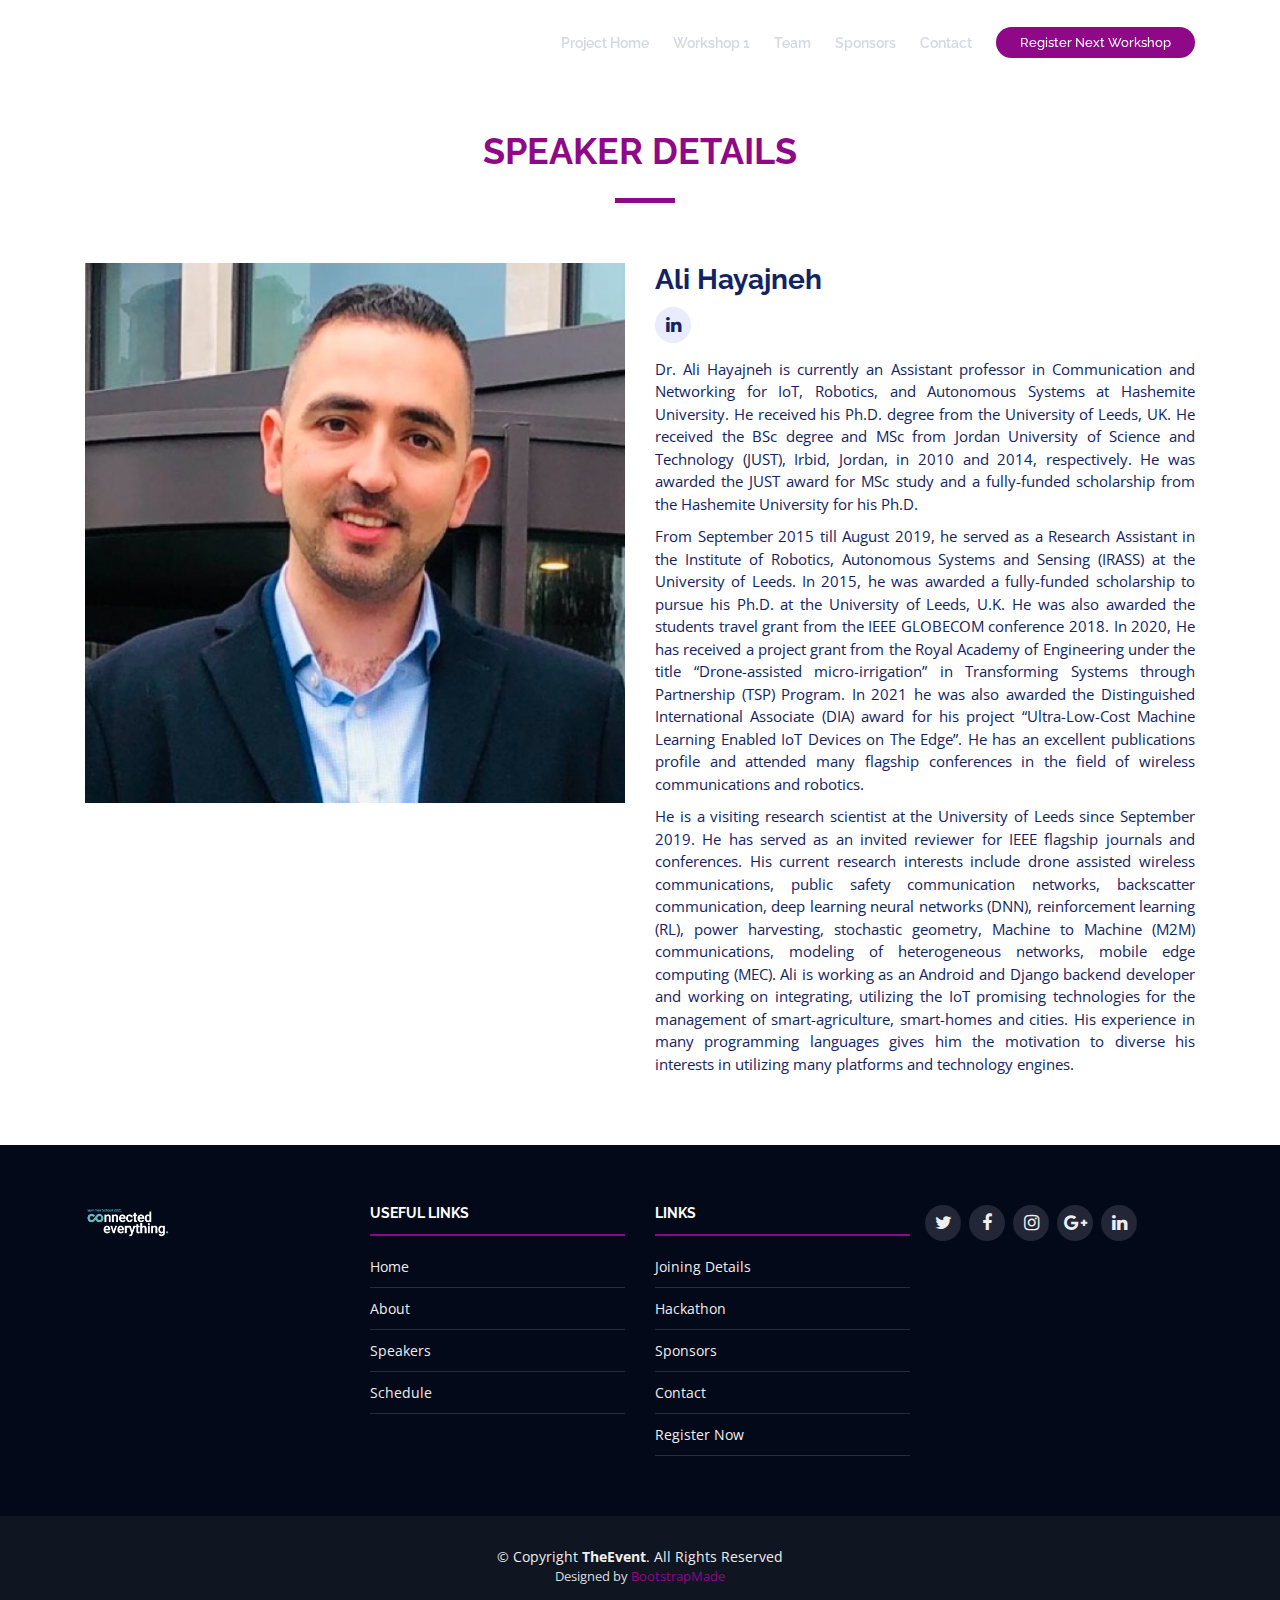
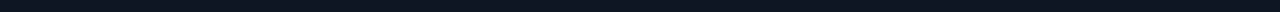
==== commit b49ff8da: "Update 1.html" ====
--- a/1.html
+++ b/1.html
@@ -40,27 +40,27 @@
   <!--==========================
     Header
   ============================-->
-  <header id="header" class="header-fixed">
+  <header id="header">
     <div class="container">
 
       <div id="logo" class="pull-left">
         <!-- Uncomment below if you prefer to use a text logo -->
         <!-- <h1><a href="#main">C<span>o</span>nf</a></h1>-->
-        <a href="index.html#intro" class="scrollto"><img src="img/logo.png" alt="" title=""></a>
+        <a href="index.html" class="scrollto"><img src="img/logo2.png" alt="" title=""></a>
       </div>
 
       <nav id="nav-menu-container">
         <ul class="nav-menu">
-          <li class="menu-active"><a href="#intro">Home</a></li>
-          <li><a href="index.html#about">About</a></li>
-          <li><a href="index.html#speakers">Speakers</a></li>
-          <li><a href="index.html#schedule">Schedule</a></li>
-          <li><a href="index.html#venue">Venue</a></li>
-          <li><a href="index.html#hotels">Hotels</a></li>
-          <li><a href="index.html#gallery">Gallery</a></li>
-          <li><a href="index.html#supporters">supporters</a></li>
-          <li><a href="index.html#contact">Contact</a></li>
-          <li class="buy-tickets"><a href="index.html#buy-tickets">Buy Tickets</a></li>
+          <li ><a href="index.html">Project Home</a></li>
+          <!-- <li><a href="#about">About1</a></li> -->
+          <!-- <li><a href="workshop1">workshop 1</a></li> -->
+          <li><a href="ws1.html">Workshop 1</a></li>
+          <!-- <li><a href="#schedule">Schedule</a></li> -->
+          <!-- <li><a href="#venue">Joining Details</a></li> -->
+          <li><a href="#team">Team</a></li>
+          <li><a href="#supporters">Sponsors</a></li>
+          <li><a href="#contact">Contact</a></li>
+          <li class="buy-tickets"><a href="#buy-tickets">Register Next Workshop</a></li>
         </ul>
       </nav><!-- #nav-menu-container -->
     </div>
@@ -80,20 +80,20 @@
 
         <div class="row">
           <div class="col-md-6">
-            <img src="img/speakers/1.jpg" alt="Speaker 1" class="img-fluid">
+            <img src="img/speakers/ali.png" alt="Speaker 1" class="img-fluid">
           </div>
 
           <div class="col-md-6">
             <div class="details">
-              <h2>Emil Björnson</h2>
+              <h2>Ali Hayajneh</h2>
               <div class="social">
                <a href="https://www.linkedin.com/in/emilbjornson/?originalSubdomain=se"><i class="fa fa-linkedin"></i></a>
               </div>
-              <p style="text-align:justify">Emil Björnson received the M.S. degree in Engineering Mathematics from Lund University, Sweden, in 2007. He received the Ph.D. degree in Telecommunications from KTH Royal Institute of Technology, Sweden, in 2011. From 2012 to mid-2014, he was a joint postdoc at the Alcatel-Lucent Chair on Flexible Radio, SUPELEC, France, and at KTH. He joined Linköping University, Sweden, in 2014 and is currently Associate Professor and Docent at the Division of Communication Systems. He teaches Master level courses on communications and is responsible for the Master programme in Communication Systems.</p>
+              <p style="text-align:justify">Dr. Ali Hayajneh is currently an Assistant professor in Communication and Networking for IoT, Robotics, and Autonomous Systems at Hashemite University. He received his Ph.D. degree from the University of Leeds, UK. He received the BSc degree and MSc from Jordan University of Science and Technology (JUST), Irbid, Jordan, in 2010 and 2014, respectively. He was awarded the JUST award for MSc study and a fully-funded scholarship from the Hashemite University for his Ph.D.</p>
  
-              <p style="text-align:justify">He performs research on MIMO communications, radio resource allocation, machine learning for communications, energy-efficient communications, and future network design. He is on the editorial board of the IEEE Transactions on Communications (since 2017) and the IEEE Transactions on Green Communications and Networking (since 2016). He is the first author of the textbooks “Massive MIMO Networks: Spectral, Energy, and Hardware Efficiency” (2017) and “Optimal Resource Allocation in Coordinated Multi-Cell Systems” (2013). He is dedicated to reproducible research and has made a large amount of simulation code publicly available.</p> 
+              <p style="text-align:justify"> From September 2015 till August 2019, he served as a Research Assistant in the Institute of Robotics, Autonomous Systems and Sensing (IRASS) at the University of Leeds. In 2015, he was awarded a fully-funded scholarship to pursue his Ph.D. at the University of Leeds, U.K. He was also awarded the students travel grant from the IEEE GLOBECOM conference 2018. In 2020, He has received a project grant from the Royal Academy of Engineering under the title “Drone-assisted micro-irrigation” in Transforming Systems through Partnership (TSP) Program. In 2021 he was also awarded the Distinguished International Associate (DIA) award for his project “Ultra-Low-Cost Machine Learning Enabled IoT Devices on The Edge”. He has an excellent publications profile and attended many flagship conferences in the field of wireless communications and robotics. </p> 
 
-              <p style="text-align:justify">Dr. Björnson has performed MIMO research for more than ten years and has filed more than ten related patent applications. He received the 2019 IEEE Communications Society Fred W. Ellersick Prize, the 2019 EURASIP Early Career Award, the 2018 IEEE Marconi Prize Paper Award in Wireless Communications, the 2016 Best PhD Award from EURASIP, the 2015 Ingvar Carlsson Award, and the 2014 Outstanding Young Researcher Award from IEEE ComSoc EMEA. He also co-authored papers that received best paper awards at the conferences WCSP 2017, IEEE ICC 2015, IEEE WCNC 2014, IEEE SAM 2014, IEEE CAMSAP 2011, and WCSP 2009.</p>
+              <p style="text-align:justify"> He is a visiting research scientist at the University of Leeds since September 2019. He has served as an invited reviewer for IEEE flagship journals and conferences. His current research interests include drone assisted wireless communications, public safety communication networks, backscatter communication, deep learning neural networks (DNN), reinforcement learning (RL), power harvesting, stochastic geometry, Machine to Machine (M2M) communications, modeling of heterogeneous networks, mobile edge computing (MEC). Ali is working as an Android and Django backend developer and working on integrating, utilizing the IoT promising technologies for the management of smart-agriculture, smart-homes and cities. His experience in many programming languages gives him the motivation to diverse his interests in utilizing many platforms and technology engines.</p>
             </div>
           </div>
           
--- a/css/style.css
+++ b/css/style.css
@@ -16,14 +16,14 @@
 }
 
 a {
-  color: #0cccb6;
+  color: #8f0888;
   transition: 0.5s;
 }
 
 a:hover,
 a:active,
 a:focus {
-  color: #0cccb6;
+  color: #8f0888;
   outline: none;
   text-decoration: none;
 }
@@ -43,7 +43,7 @@
   font-weight: 400;
   margin: 0 0 20px 0;
   padding: 0;
-  color: #0cccb6;
+  color: #8f0888;
 }
 
 .main-page {
@@ -72,7 +72,7 @@
 .back-to-top {
   position: fixed;
   display: none;
-  background: #0cccb6;
+  background: #8f0888;
   color: #fff;
   width: 40px;
   height: 40px;
@@ -114,7 +114,7 @@
   display: block;
   width: 60px;
   height: 5px;
-  background: #0cccb6;
+  background: #8f0888;
   bottom: 0;
   left: calc(50% - 25px);
 }
@@ -175,7 +175,7 @@
 }
 
 #header #logo h1 span {
-  color: #0cccb6;
+  color: #8f0888;
 }
 
 #header #logo h1 a,
@@ -288,7 +288,7 @@
   height: 2px;
   bottom: 0;
   left: 0;
-  background-color: #0cccb6;
+  background-color: #8f0888;
   visibility: hidden;
   transition: all 0.3s ease-in-out 0s;
 }
@@ -302,10 +302,10 @@
 
 .nav-menu li.buy-tickets a {
   color: #fff;
-  background: #0cccb6;
+  background: #8f0888;
   padding: 7px 22px;
   border-radius: 50px;
-  border: 2px solid #0cccb6;
+  border: 2px solid #8f0888;
   transition: all ease-in-out 0.3s;
   font-weight: 500;
   margin-left: 8px;
@@ -346,7 +346,7 @@
 }
 
 .nav-menu ul li:hover > a {
-  background: #0cccb6;
+  background: #8f0888;
   color: #fff;
 }
 
@@ -413,7 +413,7 @@
 }
 
 #mobile-nav ul li a:hover {
-  color: #0cccb6;
+  color: #8f0888;
 }
 
 #mobile-nav ul li li {
@@ -430,11 +430,11 @@
 }
 
 #mobile-nav ul .menu-has-children i.fa-chevron-up {
-  color: #0cccb6;
+  color: #8f0888;
 }
 
 #mobile-nav ul .menu-item-active {
-  color: #0cccb6;
+  color: #8f0888;
 }
 
 #mobile-body-overly {
@@ -469,7 +469,7 @@
 #intro {
   width: 100%;
   height: 100vh;
-  background: url(../img/intro-bg.jpg) top center;
+  background: url(../img/bg.png) top center;
   background-size: cover;
   overflow: hidden;
   position: relative;
@@ -517,7 +517,7 @@
 }
 
 #intro h1 span {
-  color: #0cccb6;
+  color: #8f0888;
 }
 
 #intro p {
@@ -529,7 +529,7 @@
 #intro .play-btn {
   width: 94px;
   height: 94px;
-  background: radial-gradient(#0cccb6 50%, rgba(101, 111, 150, 0.15) 52%);
+  background: radial-gradient(#8f0888 50%, rgba(101, 111, 150, 0.15) 52%);
   border-radius: 50%;
   display: block;
   position: relative;
@@ -576,7 +576,7 @@
 }
 
 #intro .play-btn:hover::after {
-  border-left: 15px solid #0cccb6;
+  border-left: 15px solid #8f0888;
   -webkit-transform: scale(20);
   transform: scale(20);
 }
@@ -614,11 +614,11 @@
   color: #fff;
   -webkit-animation-delay: 0.8s;
   animation-delay: 0.8s;
-  border: 2px solid #0cccb6;
+  border: 2px solid #8f0888;
 }
 
 #intro .about-btn:hover {
-  background: #0cccb6;
+  background: #8f0888;
   color: #fff;
 }
 
@@ -742,7 +742,7 @@
 }
 
 #speakers .speaker .details a:hover {
-  color: #0cccb6;
+  color: #8f0888;
 }
 
 #speakers .speaker:hover .details {
@@ -777,7 +777,7 @@
 }
 
 #speakers-details .details .social a:hover {
-  background: #0cccb6;
+  background: #8f0888;
   color: #fff;
 }
 
@@ -816,13 +816,13 @@
   border: none;
   border-radius: 50px;
   font-weight: 600;
-  background-color: #0cccb6;
+  background-color: #8f0888;
   color: #fff;
   padding: 10px 100px;
 }
 
 #schedule .nav-tabs a.active {
-  background-color: #0cccb6;
+  background-color: #8f0888;
   color: #fff;
 }
 
@@ -995,7 +995,7 @@
 }
 
 #hotels a:hover {
-  color: #0cccb6;
+  color: #8f0888;
 }
 
 #hotels .stars {
@@ -1045,7 +1045,7 @@
 }
 
 #gallery .owl-dot.active {
-  background-color: #0cccb6;
+  background-color: #8f0888;
 }
 
 #gallery .gallery-carousel .owl-stage-outer {
@@ -1053,7 +1053,7 @@
 }
 
 #gallery .gallery-carousel .center {
-  border: 6px solid #0cccb6;
+  border: 6px solid #8f0888;
   margin: -10px;
   box-sizing: content-box;
   padding: 4px;
@@ -1142,7 +1142,7 @@
 }
 
 #faq #faq-list a.collapse {
-  color: #0cccb6;
+  color: #8f0888;
 }
 
 #faq #faq-list a.collapsed {
@@ -1195,7 +1195,7 @@
   border: 0;
   padding: 9px 25px;
   cursor: pointer;
-  background: #0cccb6;
+  background: #8f0888;
   color: #fff;
   transition: all 0.3s ease;
   outline: none;
@@ -1255,7 +1255,7 @@
   border-radius: 50px;
   padding: 10px 40px;
   transition: all 0.2s;
-  background-color: #0cccb6;
+  background-color: #8f0888;
   border: 0;
   color: #fff;
 }
@@ -1274,7 +1274,7 @@
   border-radius: 50px;
   padding: 10px 40px;
   transition: all 0.2s;
-  background-color: #0cccb6;
+  background-color: #8f0888;
   border: 0;
   color: #fff;
 }
@@ -1300,7 +1300,7 @@
   font-size: 48px;
   display: inline-block;
   margin-bottom: 10px;
-  color: #0cccb6;
+  color: #8f0888;
 }
 
 #contact .contact-info address,
@@ -1322,7 +1322,7 @@
 }
 
 #contact .contact-info a:hover {
-  color: #0cccb6;
+  color: #8f0888;
 }
 
 #contact .contact-address,
@@ -1332,8 +1332,8 @@
 }
 
 #contact .form #sendmessage {
-  color: #0cccb6;
-  border: 1px solid #0cccb6;
+  color: #8f0888;
+  border: 1px solid #8f0888;
   display: none;
   text-align: center;
   padding: 15px;
@@ -1374,7 +1374,7 @@
 }
 
 #contact .form button[type="submit"] {
-  background: #0cccb6;
+  background: #8f0888;
   border: 0;
   padding: 10px 40px;
   color: #fff;
@@ -1446,7 +1446,7 @@
 }
 
 #footer .footer-top .social-links a:hover {
-  background: #0cccb6;
+  background: #8f0888;
   color: #fff;
 }
 
@@ -1457,7 +1457,7 @@
   text-transform: uppercase;
   position: relative;
   padding-bottom: 12px;
-  border-bottom: 2px solid #0cccb6;
+  border-bottom: 2px solid #8f0888;
 }
 
 #footer .footer-top .footer-links {
@@ -1472,7 +1472,7 @@
 
 #footer .footer-top .footer-links ul i {
   padding-right: 5px;
-  color: #0cccb6;
+  color: #8f0888;
   font-size: 18px;
 }
 
@@ -1490,7 +1490,7 @@
 }
 
 #footer .footer-top .footer-links ul a:hover {
-  color: #0cccb6;
+  color: #8f0888;
 }
 
 #footer .footer-top .footer-contact {
@@ -1512,7 +1512,7 @@
 }
 
 #footer .footer-top .footer-newsletter input[type="submit"] {
-  background: #0cccb6;
+  background: #8f0888;
   border: 0;
   width: 35%;
   padding: 6px 0;
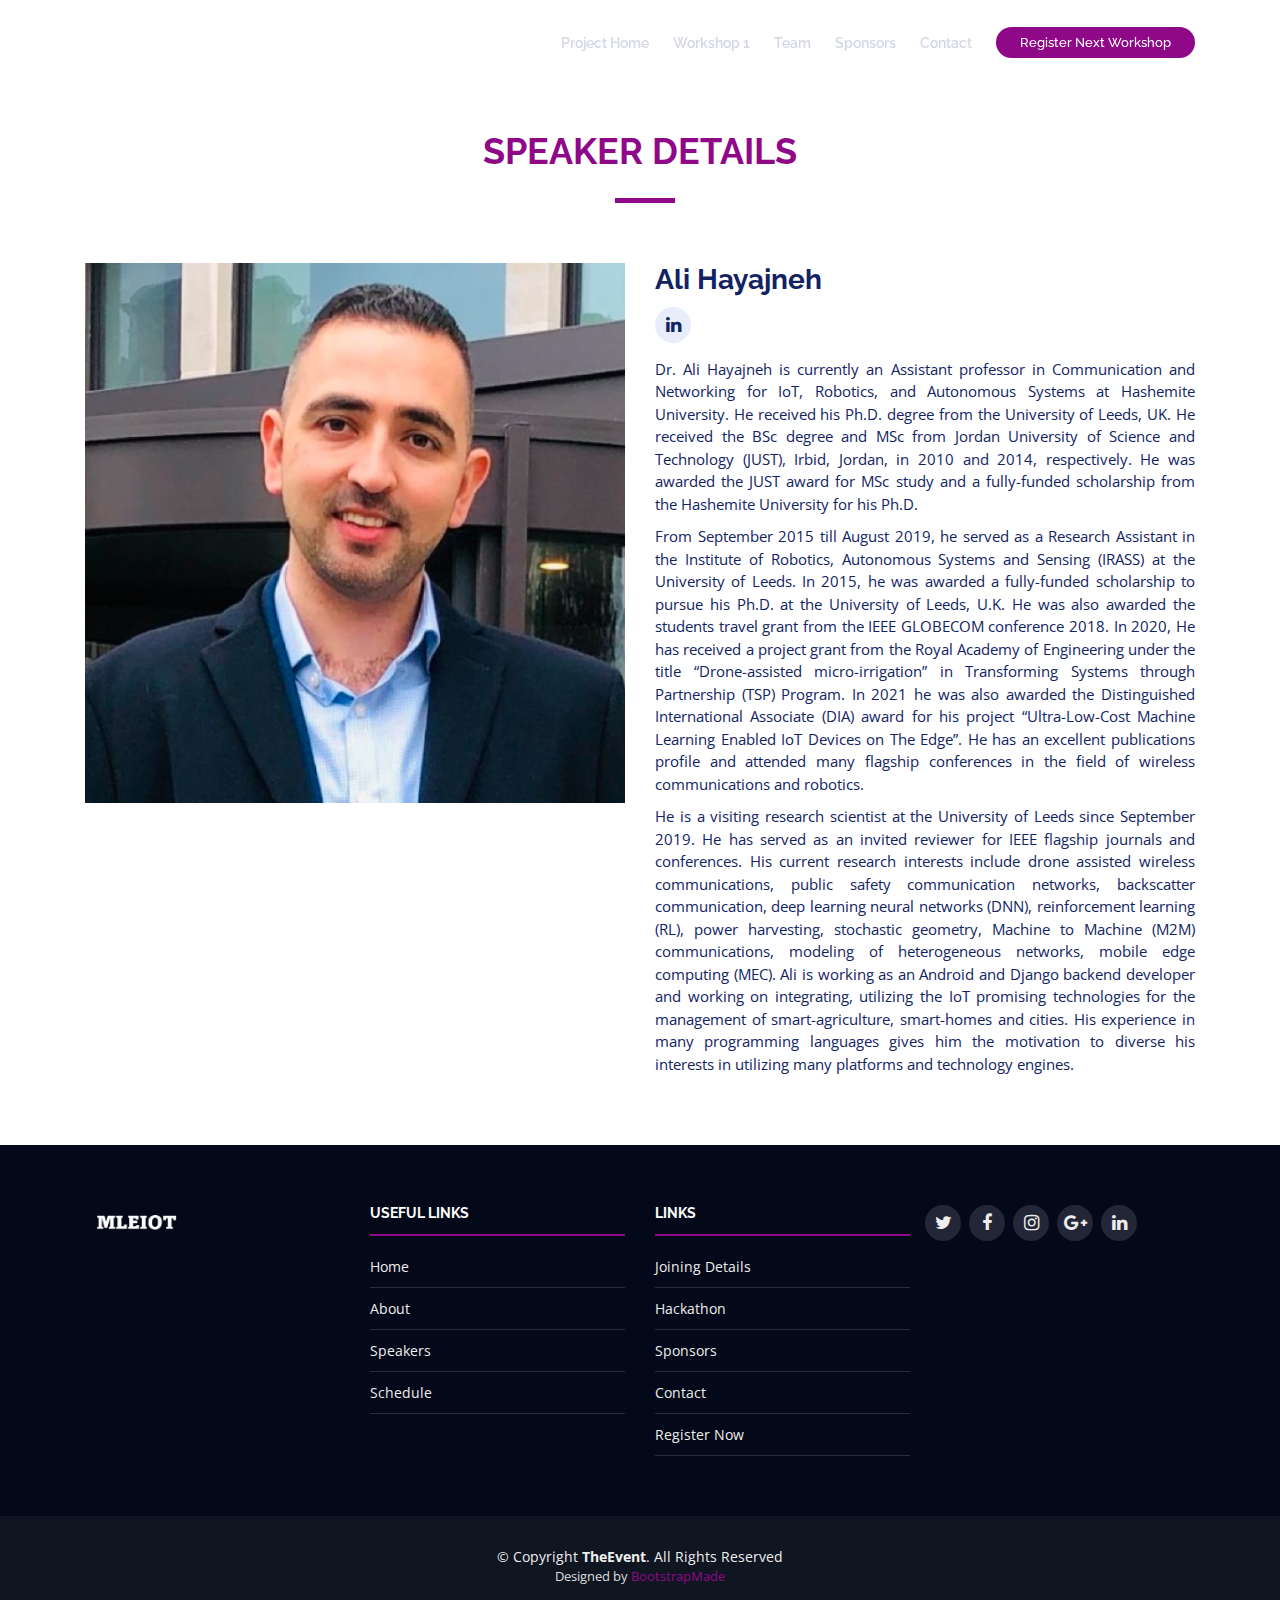
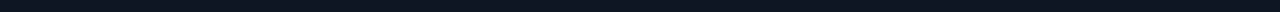
==== commit 808ab345: "all" ====
--- a/1.html
+++ b/1.html
@@ -87,7 +87,7 @@
             <div class="details">
               <h2>Ali Hayajneh</h2>
               <div class="social">
-               <a href="https://www.linkedin.com/in/emilbjornson/?originalSubdomain=se"><i class="fa fa-linkedin"></i></a>
+               <a href="https://www.linkedin.com/in/ali-hayajneh-9007b624?originalSubdomain=jo"><i class="fa fa-linkedin"></i></a>
               </div>
               <p style="text-align:justify">Dr. Ali Hayajneh is currently an Assistant professor in Communication and Networking for IoT, Robotics, and Autonomous Systems at Hashemite University. He received his Ph.D. degree from the University of Leeds, UK. He received the BSc degree and MSc from Jordan University of Science and Technology (JUST), Irbid, Jordan, in 2010 and 2014, respectively. He was awarded the JUST award for MSc study and a fully-funded scholarship from the Hashemite University for his Ph.D.</p>
  
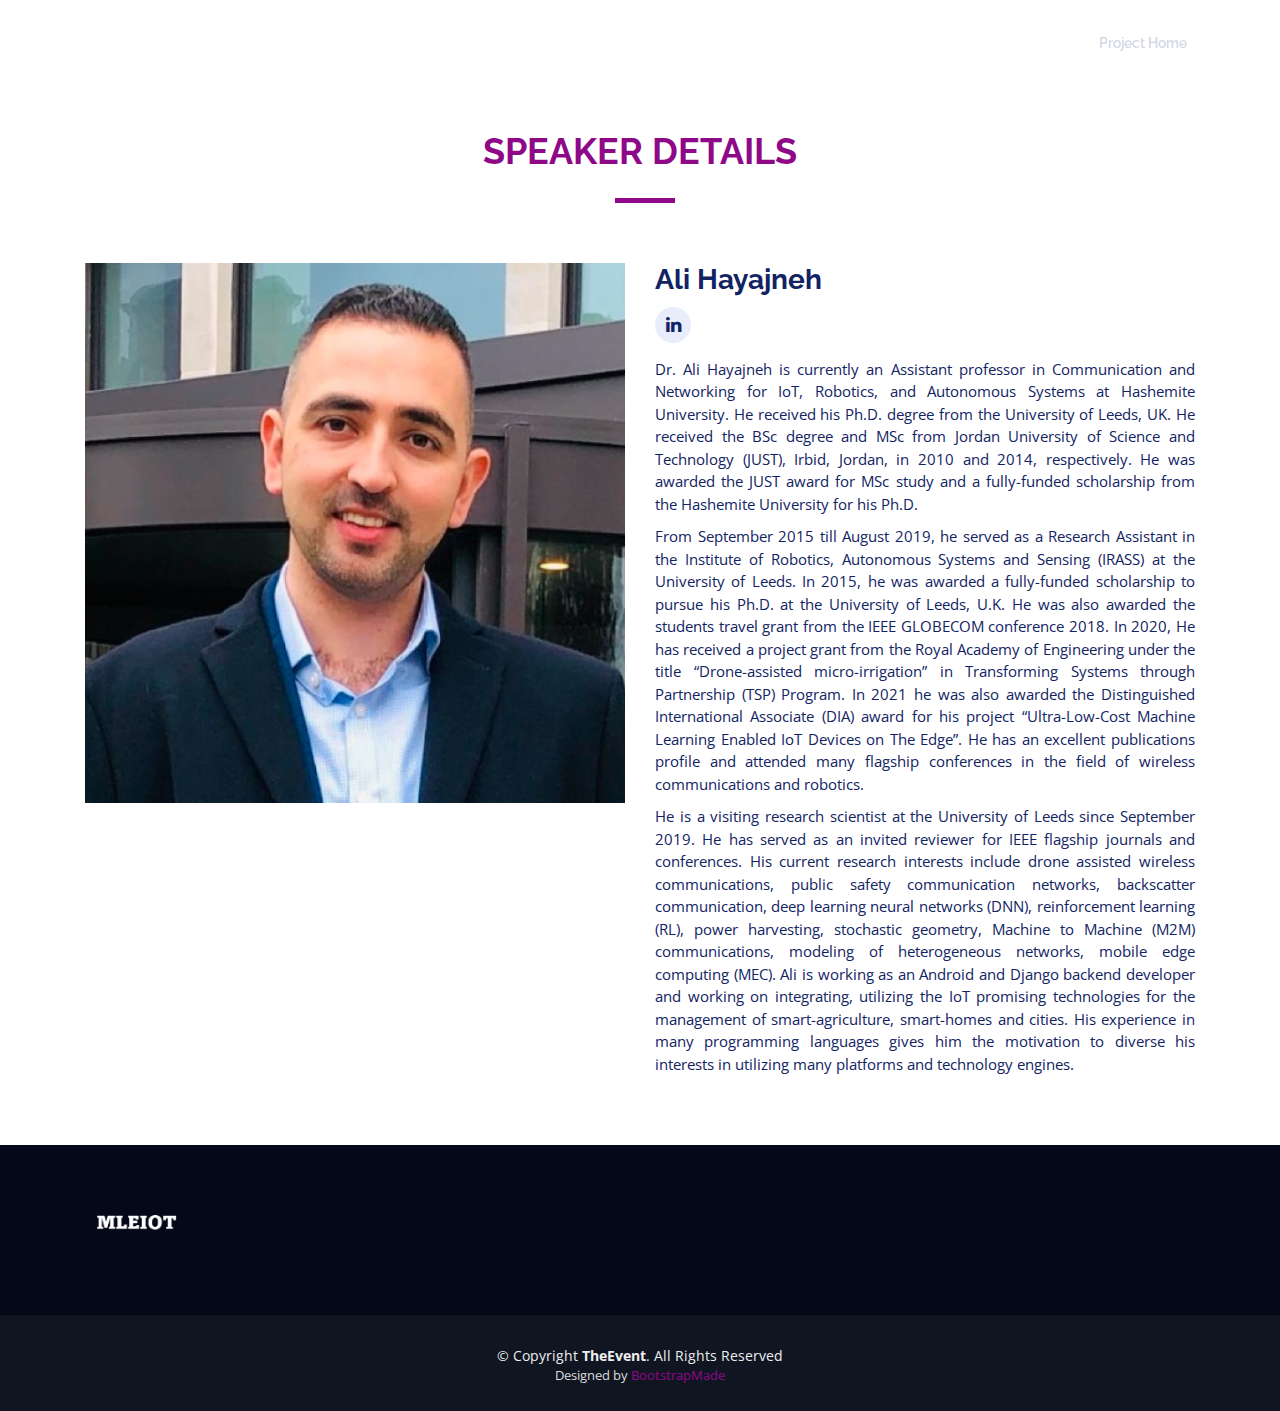
==== commit 6539bf7c: "wew" ====
--- a/1.html
+++ b/1.html
@@ -52,15 +52,6 @@
       <nav id="nav-menu-container">
         <ul class="nav-menu">
           <li ><a href="index.html">Project Home</a></li>
-          <!-- <li><a href="#about">About1</a></li> -->
-          <!-- <li><a href="workshop1">workshop 1</a></li> -->
-          <li><a href="ws1.html">Workshop 1</a></li>
-          <!-- <li><a href="#schedule">Schedule</a></li> -->
-          <!-- <li><a href="#venue">Joining Details</a></li> -->
-          <li><a href="#team">Team</a></li>
-          <li><a href="#supporters">Sponsors</a></li>
-          <li><a href="#contact">Contact</a></li>
-          <li class="buy-tickets"><a href="#buy-tickets">Register Next Workshop</a></li>
         </ul>
       </nav><!-- #nav-menu-container -->
     </div>
@@ -118,34 +109,7 @@
             
           </div>
 
-          <div class="col-lg-3 col-md-6 footer-links">
-            <h4>Useful Links</h4>
-            <ul>
-              <li><a href="#intro">Home</a></li>
-              <li><a href="#about">About</a></li>
-              <li><a href="#speakers">Speakers</a></li>
-              <li><a href="#schedule">Schedule</a></li>
-            </ul>
-          </div>
-
-          <div class="col-lg-3 col-md-6 footer-links">
-            <h4> Links</h4>
-            <ul>
-              <li><a href="#venue">Joining Details</a></li>
-              <li><a href="#hotels">Hackathon</a></li>
-              <li><a href="#supporters">Sponsors</a></li>
-              <li><a href="#contact">Contact</a></li>
-              <li class="buy-tickets"><a href="#buy-tickets">Register Now</a></li>
-            </ul>
-          </div>
-
-                     <div class="social-links">
-              <a href="#" class="twitter"><i class="fa fa-twitter"></i></a>
-              <a href="#" class="facebook"><i class="fa fa-facebook"></i></a>
-              <a href="#" class="instagram"><i class="fa fa-instagram"></i></a>
-              <a href="#" class="google-plus"><i class="fa fa-google-plus"></i></a>
-              <a href="#" class="linkedin"><i class="fa fa-linkedin"></i></a>
-            </div>
+          
 
           </div>
 
